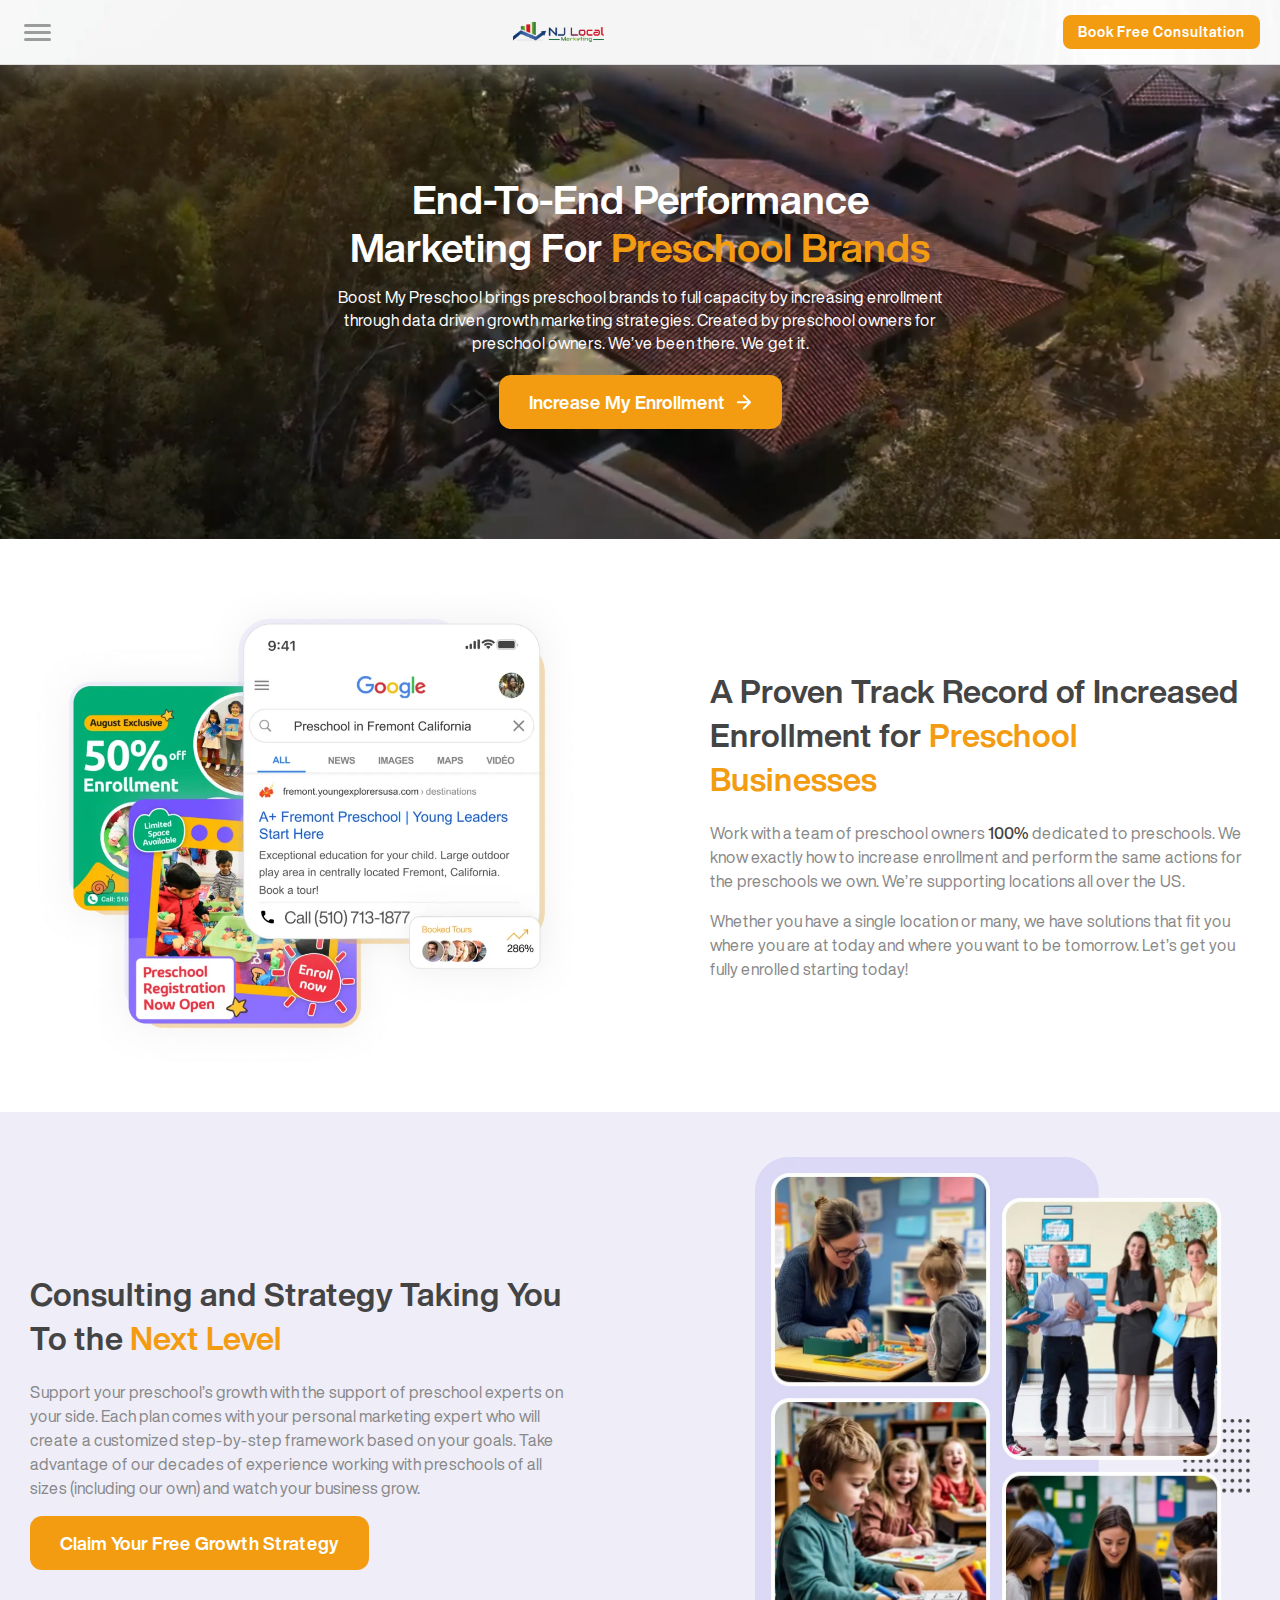
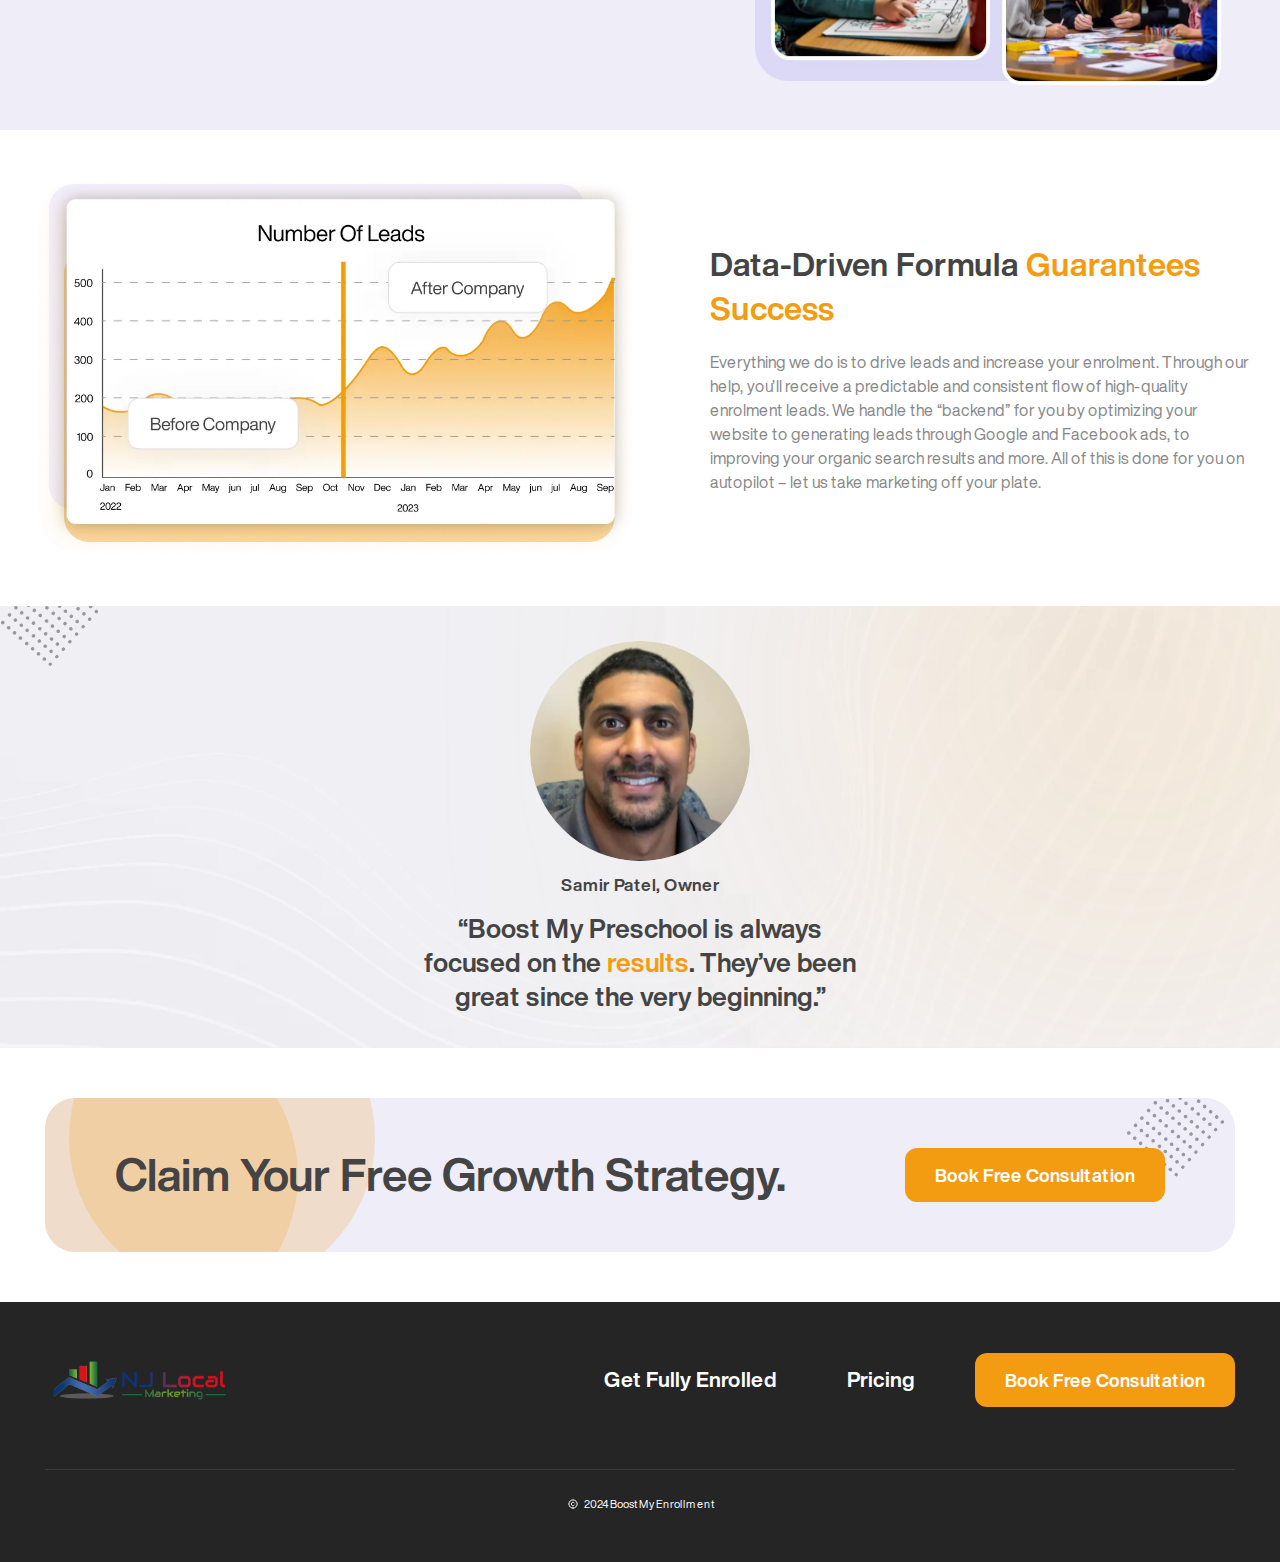
==== index.html @ 4969d0d5 "initial update" ====
<!DOCTYPE html>
<html lang="en">
<head>
	<meta charset="UTF-8">
	<meta name="viewport" content="width=device-width, initial-scale=1.0">
	<title>Document</title>
	<link rel="stylesheet" href="css/style.css">
</head>
<body>
	<header>
		<img src="img/ellipse.svg" alt="ell">
		<div class="container">
			<div class="outer__header">
				<div class="menu__btn">
					<a href="#">
						<span></span>
						<span></span>
						<span></span>
					</a>
				</div>
				<div class="logo"><a href="#"><img src="img/logo.png" alt="logo"></a></div>
				<div class="right__part">
					<div class="menu">
						<ul>
							<li><a href="index.html" class="current">Home</a></li>
							<li><a href="pricing.html">Pricing</a></li>
							<li><a href="enrolled.html">Get Fully Enrolled</a></li>
						</ul>
					</div>
					<div class="btn">
						<a href="#">Book Free Consultation</a>
					</div>
				</div>
			</div>
		</div>
	</header>
	<div class="hero__section">
		<div class="container">
			<div class="outer__hero">
				<h1>End-To-End Performance Marketing For <span>Preschool Brands</span></h1>
				<p>Boost My Preschool brings preschool brands to full capacity by increasing enrollment through data driven growth marketing strategies. Created by preschool owners for preschool owners. We’ve been there. We get it.</p>
				<div class="btn">
					<a href="#">Increase My Enrollment <span><img src="img/arrwhite.svg" alt="arrwhite"></span></a>
				</div>
			</div>
		</div>
	</div>
	<div class="article__wrapper">
		<div class="container">
			<div class="outer__article">
				<div class="media">
					<img src="img/media1.webp" alt="media" class="medium">
				</div>
				<div class="desc">
					<h6>A Proven Track Record of Increased Enrollment for <span>Preschool Businesses</span></h6>
					<p>Work with a team of preschool owners <span>100%</span> dedicated to preschools. We know exactly how to increase enrollment and perform the same actions for the preschools we own. We’re supporting locations all over the US.</p>
					<p>Whether you have a single location or many, we have solutions that fit you where you are at today and where you want to be tomorrow. Let’s get you fully enrolled starting today!</p>
				</div>
			</div>
		</div>
	</div>
	<div class="article__wrapper colored">
		<div class="container">
			<div class="outer__article">
				<div class="desc">
					<h6>Consulting and Strategy Taking You To the <span>Next Level</span></h6>
					<p>Support your preschool’s growth with the support of preschool experts on your side. Each plan comes with your personal marketing expert who will create a customized step-by-step framework based on your goals. Take advantage of our decades of experience working with preschools of all sizes (including our own) and watch your business grow.</p>
					<div class="btn">
						<a href="#">Claim Your Free Growth Strategy</a>
					</div>
				</div>
				<div class="media">
					<img src="img/media2.webp" alt="media" class="small">
				</div>
			</div>
		</div>
	</div>
	<div class="article__wrapper">
		<div class="container">
			<div class="outer__article">
				<div class="media">
					<img src="img/media3.webp" alt="media" class="big">
				</div>
				<div class="desc">
					<h6>Data-Driven Formula <span>Guarantees Success</span></h6>
					<p>Everything we do is to drive leads and increase your enrolment. Through our help, you’ll receive a predictable and consistent flow of high-quality enrolment leads. We handle the “backend” for you by optimizing your website to generating leads through Google and Facebook ads, to improving your organic search results and more. All of this is done for you on autopilot – let us take marketing off your plate.</p>
				</div>
			</div>
		</div>
	</div>
	<div class="feedback__wrapper">
		<img src="img/dotsleft.svg" alt="dots" class="top__left--dots">
		<img src="img/feedbackellipse.svg" alt="feedback" class="feedback__ellipse">
		<div class="container">
			<div class="outer__feedback">
				<div class="author">
					<div class="media">
						<div class="image">
							<img src="img/authorimage.webp" alt="auhtor">
						</div>

						<p>Samir Patel, Owner</p>
					</div>
				</div>
				<div class="desc">
					<p>“Boost My Preschool is always focused on the <span>results</span>. They’ve been great since the very beginning.”</p>
				</div>
			</div>
		</div>
	</div>
	<div class="cta__wrapper">
		<div class="container">
			<div class="outer__cta">
				<img src="img/floatdots.svg" alt="float" class="float__dots">
				<img src="img/doubleellipses.svg" alt="double" class="float__ellipses">
				<div class="desc">
					<h6>Claim Your Free Growth Strategy.</h6>
				</div>
				<div class="btn">
					<a href="#">Book Free Consultation</a>
				</div>
			</div>
		</div>
	</div>
	<footer>
		<div class="container">
			<div class="outer__footer">
				<div class="top__footer">
					<div class="logo">
						<a href="#">
							<img src="img/logo.png" alt="logo">
						</a>
					</div>
					<div class="menu">
						<ul>
							<li><a href="enrolled.html">Get Fully Enrolled</a></li>
							<li><a href="pricing.html">Pricing</a></li>
						</ul>
						<div class="btn">
							<a href="#">Book Free Consultation</a>
						</div>
					</div>
				</div>
				<div class="copyright">
					<p><span><img src="img/copyright.svg" alt="copyright"></span>2024 Boost My Enrollment</p>
				</div>
			</div>
		</div>
	</footer>
	<script
  src="https://code.jquery.com/jquery-3.7.1.js"
  integrity="sha256-eKhayi8LEQwp4NKxN+CfCh+3qOVUtJn3QNZ0TciWLP4="
  crossorigin="anonymous"></script>
	<script src="js/script.js"></script>
</body>
</html>
---- css/style.css ----
body,html{margin:0px;padding:0px}body *{-webkit-box-sizing:border-box;box-sizing:border-box;font-family:"Helvetica" ,sans-serif}@font-face{font-family:"Helvetica";src:url("../fonts/HelveticaNowDisplay-Bold.ttf") format("truetype");font-weight:700;font-style:normal}@font-face{font-family:"Helvetica";src:url("../fonts/HelveticaNowDisplay-Light.ttf") format("truetype");font-weight:300;font-style:normal}@font-face{font-family:"Helvetica";src:url("../fonts/HelveticaNowDisplay-Medium.ttf") format("truetype");font-weight:500;font-style:normal}@font-face{font-family:"Helvetica";src:url("../fonts/HelveticaNowDisplay-Regular.ttf") format("truetype");font-weight:400;font-style:normal}.container{max-width:1230px;margin-left:auto;margin-right:auto;width:100%;padding-left:20px;padding-right:20px}header{border-bottom:1px solid #DEDEDE;-webkit-box-shadow:0px 0px 40px 0px rgba(221,221,221,0.5);box-shadow:0px 0px 40px 0px rgba(221,221,221,0.5);position:relative;overflow:hidden;background:url("../img/headerback.webp");background-repeat:no-repeat;background-size:cover;background-position:center}header>img{position:absolute;left:0px;pointer-events:none}header .container{padding-left:100px;max-width:100%;padding-right:100px}header .outer__header{display:-webkit-box;display:-ms-flexbox;display:flex;position:relative;-webkit-box-pack:justify;-ms-flex-pack:justify;justify-content:space-between;-webkit-box-align:center;-ms-flex-align:center;align-items:center;padding:20px 0px}header .outer__header .btn>a{display:-webkit-inline-box;display:-ms-inline-flexbox;display:inline-flex;-webkit-box-align:center;-ms-flex-align:center;align-items:center;-webkit-box-pack:center;-ms-flex-pack:center;justify-content:center;text-decoration:none;min-height:54px;padding-left:30px;padding-right:30px;border-radius:12px;background-color:#F39C12;font-size:18px;line-height:24px;font-weight:bold;color:#FFFFFF;-webkit-transition:.3s ease all;transition:.3s ease all}header .outer__header .btn>a:hover{opacity:.7}header .outer__header .menu{position:absolute;left:50%;top:50%;-webkit-transform:translate(-50%, -50%);transform:translate(-50%, -50%)}header .outer__header .menu ul{padding:0px;list-style-type:none;margin:0px;display:-webkit-box;display:-ms-flexbox;display:flex;-webkit-box-align:center;-ms-flex-align:center;align-items:center;-webkit-box-pack:center;-ms-flex-pack:center;justify-content:center}header .outer__header .menu ul>li{margin-right:30px}header .outer__header .menu ul>li:last-child{margin-right:0px}header .outer__header .menu ul>li>a{text-decoration:none;font-size:18px;line-height:25px;color:#444444;-webkit-transition:.3s ease all;transition:.3s ease all}header .outer__header .menu ul>li>a.current{color:#F39C12;font-weight:bold}header .outer__header .menu ul>li>a:hover{color:#F39C12}header .outer__header>.logo{display:-webkit-inline-box;display:-ms-inline-flexbox;display:inline-flex}header .outer__header>.logo>a{display:-webkit-inline-box;display:-ms-inline-flexbox;display:inline-flex}header .outer__header>.logo>a img{min-width:190px;max-width:190px}.hero__section{padding:192px 0px;background:url("../img/heroback.webp");background-repeat:no-repeat;background-size:cover;background-position:center}.hero__section .outer__hero{max-width:840px;margin-left:auto;margin-right:auto;text-align:center}.hero__section .outer__hero .btn{display:-webkit-box;display:-ms-flexbox;display:flex;-webkit-box-pack:center;-ms-flex-pack:center;justify-content:center;-webkit-box-align:center;-ms-flex-align:center;align-items:center;margin-top:20px}.hero__section .outer__hero .btn>a{display:-webkit-inline-box;display:-ms-inline-flexbox;display:inline-flex;-webkit-box-align:center;-ms-flex-align:center;align-items:center;-webkit-box-pack:center;-ms-flex-pack:center;justify-content:center;text-decoration:none;min-height:54px;padding-left:30px;padding-right:30px;border-radius:12px;background-color:#F39C12;font-size:18px;line-height:24px;font-weight:bold;color:#FFFFFF;-webkit-transition:.3s ease all;transition:.3s ease all}.hero__section .outer__hero .btn>a:hover{opacity:.7}.hero__section .outer__hero .btn>a span{display:-webkit-inline-box;display:-ms-inline-flexbox;display:inline-flex;margin-left:10px}.hero__section .outer__hero>p{margin:0px;font-size:18px;line-height:25px;color:#FFFFFF;font-weight:400}.hero__section .outer__hero>h1{margin-top:0px;margin-bottom:20px;font-size:55px;line-height:60px;color:#FFFFFF;font-weight:bold}.hero__section .outer__hero>h1 span{color:#F39C12}footer{padding-top:48px;padding-bottom:48px;background-color:#252525}footer .outer__footer .top__footer{display:-webkit-box;display:-ms-flexbox;display:flex;-webkit-box-align:center;-ms-flex-align:center;align-items:center;-webkit-box-pack:justify;-ms-flex-pack:justify;justify-content:space-between}footer .outer__footer .top__footer>.menu{display:-webkit-box;display:-ms-flexbox;display:flex;-webkit-box-align:center;-ms-flex-align:center;align-items:center;-webkit-box-pack:end;-ms-flex-pack:end;justify-content:flex-end}footer .outer__footer .top__footer>.menu>ul{padding:0px;list-style-type:none;margin:0px;display:-webkit-box;display:-ms-flexbox;display:flex;-webkit-box-align:center;-ms-flex-align:center;align-items:center;-webkit-box-pack:start;-ms-flex-pack:start;justify-content:flex-start;margin-right:60px}footer .outer__footer .top__footer>.menu>ul>li{display:-webkit-inline-box;display:-ms-inline-flexbox;display:inline-flex;margin-right:70px}footer .outer__footer .top__footer>.menu>ul>li>a{text-decoration:none;font-size:21px;line-height:28px;color:#FFFFFF;font-weight:bold;-webkit-transition:.3s ease all;transition:.3s ease all}footer .outer__footer .top__footer>.menu>ul>li>a:hover{color:#F39C12}footer .outer__footer .top__footer>.menu>ul>li:last-child{margin-right:0px}footer .outer__footer .top__footer>.menu .btn{display:-webkit-inline-box;display:-ms-inline-flexbox;display:inline-flex}footer .outer__footer .top__footer>.menu .btn>a{display:-webkit-inline-box;display:-ms-inline-flexbox;display:inline-flex;-webkit-box-align:center;-ms-flex-align:center;align-items:center;-webkit-box-pack:center;-ms-flex-pack:center;justify-content:center;text-decoration:none;min-height:54px;padding-left:30px;padding-right:30px;border-radius:12px;background-color:#F39C12;font-size:18px;line-height:24px;font-weight:bold;color:#FFFFFF;-webkit-transition:.3s ease all;transition:.3s ease all}footer .outer__footer .top__footer>.menu .btn>a:hover{opacity:.7}footer .outer__footer .top__footer>.logo{display:-webkit-inline-box;display:-ms-inline-flexbox;display:inline-flex;-webkit-box-align:center;-ms-flex-align:center;align-items:center;-webkit-box-pack:center;-ms-flex-pack:center;justify-content:center}footer .outer__footer .top__footer>.logo>a{display:-webkit-inline-box;display:-ms-inline-flexbox;display:inline-flex}footer .outer__footer .top__footer>.logo>a img{min-width:190px;max-width:190px}footer .outer__footer .copyright{text-align:center;margin-top:58px;padding-top:25px;border-top:1px solid rgba(82,81,81,0.53)}footer .outer__footer .copyright>p{display:-webkit-inline-box;display:-ms-inline-flexbox;display:inline-flex;-webkit-box-align:center;-ms-flex-align:center;align-items:center;font-size:11px;line-height:14px;font-weight:400;color:#FFFFFF;-webkit-box-pack:center;-ms-flex-pack:center;justify-content:center;margin:0px}footer .outer__footer .copyright>p span{display:-webkit-inline-box;display:-ms-inline-flexbox;display:inline-flex;margin-right:5px}.cta__wrapper{padding-top:100px;padding-bottom:80px}.cta__wrapper .outer__cta{display:-webkit-box;display:-ms-flexbox;display:flex;-webkit-box-align:center;-ms-flex-align:center;align-items:center;-webkit-box-pack:justify;-ms-flex-pack:justify;justify-content:space-between;padding:80px 125px;background-color:#EEEDF8;border-radius:30px;position:relative;overflow:hidden}.cta__wrapper .outer__cta>.float__dots{position:absolute;right:10px;top:0px;pointer-events:none}.cta__wrapper .outer__cta>.float__ellipses{position:absolute;left:0px;top:0px;pointer-events:none}.cta__wrapper .outer__cta .btn{position:relative;z-index:2}.cta__wrapper .outer__cta .btn>a{display:-webkit-inline-box;display:-ms-inline-flexbox;display:inline-flex;-webkit-box-align:center;-ms-flex-align:center;align-items:center;-webkit-box-pack:center;-ms-flex-pack:center;justify-content:center;text-decoration:none;min-height:54px;padding-left:30px;white-space:nowrap;padding-right:30px;border-radius:12px;background-color:#F39C12;font-size:18px;line-height:24px;font-weight:bold;color:#FFFFFF;-webkit-transition:.3s ease all;transition:.3s ease all}.cta__wrapper .outer__cta .btn>a:hover{opacity:.7}.cta__wrapper .outer__cta .desc{position:relative;z-index:2;margin-right:15px}.cta__wrapper .outer__cta .desc>h6{margin:0px;font-size:55px;line-height:62px;font-weight:bold;color:#444444}.feedback__wrapper{padding:35px 0px;overflow:hidden;background-color:#EEEDF8;position:relative}.feedback__wrapper>.top__left--dots{position:absolute;left:0px;top:0px}.feedback__wrapper>.feedback__ellipse{position:absolute;right:0px;top:0px;max-height:100%}.feedback__wrapper .outer__feedback{position:relative;z-index:2;display:-webkit-box;display:-ms-flexbox;display:flex;-webkit-box-align:start;-ms-flex-align:start;align-items:flex-start;-webkit-box-pack:justify;-ms-flex-pack:justify;justify-content:space-between}.feedback__wrapper .outer__feedback .desc{max-width:640px;margin-top:64px}.feedback__wrapper .outer__feedback .desc>p{margin:0px;font-size:40px;line-height:50px;color:#444444;font-weight:600}.feedback__wrapper .outer__feedback .desc>p span{font-weight:600;color:#F39C12}.feedback__wrapper .outer__feedback .author .media{display:-webkit-box;display:-ms-flexbox;display:flex;-webkit-box-orient:vertical;-webkit-box-direction:normal;-ms-flex-direction:column;flex-direction:column;-webkit-box-align:center;-ms-flex-align:center;align-items:center;-webkit-box-pack:center;-ms-flex-pack:center;justify-content:center;min-width:310px;max-width:310px}.feedback__wrapper .outer__feedback .author .media>p{text-align:center;margin:0px;font-size:20px;line-height:26px;color:#444444;font-weight:bold}.feedback__wrapper .outer__feedback .author .media>p span{color:#F39C12}.feedback__wrapper .outer__feedback .author .media .image{display:-webkit-inline-box;display:-ms-inline-flexbox;display:inline-flex;-webkit-box-align:center;-ms-flex-align:center;align-items:center;margin-bottom:12px;-webkit-box-pack:center;-ms-flex-pack:center;justify-content:center}.feedback__wrapper .outer__feedback .author .media .image img{min-width:308px;max-width:308px;border-radius:250px}.feedback__wrapper:before{content:"";position:absolute;left:0px;top:0px;width:100%;height:100%;background:url("../img/musicwave.webp");background-repeat:no-repeat;background-size:cover;background-position:center}.article__wrapper{padding:80px 0px}.article__wrapper .container{max-width:1260px}.article__wrapper .outer__article{display:-webkit-box;display:-ms-flexbox;display:flex;-webkit-box-align:center;-ms-flex-align:center;align-items:center;-webkit-box-pack:justify;-ms-flex-pack:justify;justify-content:space-between}.article__wrapper .outer__article .desc{max-width:540px}.article__wrapper .outer__article .desc .btn{display:-webkit-inline-box;display:-ms-inline-flexbox;display:inline-flex}.article__wrapper .outer__article .desc .btn>a{display:-webkit-inline-box;display:-ms-inline-flexbox;display:inline-flex;-webkit-box-align:center;-ms-flex-align:center;align-items:center;-webkit-box-pack:center;-ms-flex-pack:center;justify-content:center;text-decoration:none;min-height:54px;padding-left:30px;padding-right:30px;border-radius:12px;background-color:#F39C12;font-size:18px;line-height:24px;font-weight:bold;color:#FFFFFF;-webkit-transition:.3s ease all;transition:.3s ease all}.article__wrapper .outer__article .desc .btn>a:hover{opacity:.7}.article__wrapper .outer__article .desc>p{margin-top:0px;font-size:18px;line-height:27px;color:#888888;font-weight:400}.article__wrapper .outer__article .desc>p span{font-weight:500;color:#444444}.article__wrapper .outer__article .desc>h6{margin-top:0px;margin-bottom:20px;font-size:40px;line-height:46px;color:#444444;font-weight:bold}.article__wrapper .outer__article .desc>h6 span{color:#F39C12}.article__wrapper .outer__article .desc:nth-child(1){margin-right:auto}.article__wrapper .outer__article .desc:nth-child(2){margin-left:auto}.article__wrapper .outer__article .media{display:-webkit-inline-box;display:-ms-inline-flexbox;display:inline-flex}.article__wrapper .outer__article .media img{width:100%}.article__wrapper .outer__article .media img.small{max-width:495px}.article__wrapper .outer__article .media img.big{max-width:632px}.article__wrapper .outer__article .media img.medium{max-width:550px}.article__wrapper.colored{background-color:#EEEDF8}.menu__btn{display:none}.article__wrapper .outer__article .desc:nth-child(1){margin-right:70px}.article__wrapper .outer__article .desc:nth-child(2){margin-left:70px}.article__wrapper .outer__article .desc>p:last-child{margin-bottom:0px}.questions{padding:80px 0px;padding-bottom:145px}.questions .outer__questions{max-width:990px;margin-left:auto;margin-right:auto;padding:65px 120px;border-radius:24px;border:1px solid #F39C12;-webkit-box-shadow:0px 4px 36px 0px rgba(0,0,0,0.25);box-shadow:0px 4px 36px 0px rgba(0,0,0,0.25)}.questions .outer__questions .btn{display:-webkit-inline-box;display:-ms-inline-flexbox;display:inline-flex;-webkit-box-align:center;-ms-flex-align:center;align-items:center;width:100%;-webkit-box-pack:center;-ms-flex-pack:center;justify-content:center}.questions .outer__questions .btn>a{display:-webkit-inline-box;display:-ms-inline-flexbox;display:inline-flex;-webkit-box-align:center;-ms-flex-align:center;align-items:center;-webkit-box-pack:center;-ms-flex-pack:center;justify-content:center;text-decoration:none;min-height:54px;padding-left:45px;padding-right:45px;border-radius:12px;background-color:#F39C12;font-size:18px;line-height:24px;font-weight:bold;color:#FFFFFF;-webkit-transition:.3s ease all;transition:.3s ease all}.questions .outer__questions .btn>a:hover{opacity:.7}.questions .outer__questions>h6{text-align:center;margin-top:0px;margin-bottom:35px;font-size:37px;line-height:48px;color:#414141;font-weight:bold}.faq__wrapper{padding-top:55px;padding-bottom:35px}.faq__wrapper .outer__faq .box{max-width:980px;margin-left:auto;margin-right:auto}.faq__wrapper .outer__faq .box .elem{cursor:pointer;border-bottom:1px solid #C2C8CC}.faq__wrapper .outer__faq .box .elem.opened .head>img{-webkit-transform:rotate(180deg);transform:rotate(180deg)}.faq__wrapper .outer__faq .box .elem .content{padding-top:5px;padding-bottom:17px;display:none}.faq__wrapper .outer__faq .box .elem .content>p{margin:0px;font-size:20px;line-height:26px;color:#888888;margin-bottom:15px;font-weight:400}.faq__wrapper .outer__faq .box .elem .content>p:last-child{margin-bottom:0px}.faq__wrapper .outer__faq .box .elem .head{display:-webkit-box;display:-ms-flexbox;display:flex;-webkit-box-align:center;-ms-flex-align:center;align-items:center;-webkit-box-pack:justify;-ms-flex-pack:justify;justify-content:space-between;cursor:pointer}.faq__wrapper .outer__faq .box .elem .head>p{margin:0px;font-size:22px;line-height:26px;color:#03363D;font-weight:500}.faq__wrapper .outer__faq .box .elem .head>img{min-width:54px;max-width:54px;-webkit-transition:.3s ease all;transition:.3s ease all;margin-left:10px}.faq__wrapper .outer__faq .box .elem:nth-child(1){border-top:1px solid #C2C8CC}.faq__wrapper .outer__faq>h2{margin-bottom:40px;margin-top:0px;text-align:center;font-size:32px;line-height:44px;font-weight:bold;color:#03363D}.faq__wrapper .outer__faq>h2 span{font-weight:bold;color:#F39C12}header.transparent{background:none}header.transparent>img{display:none}.pricing__wrapper .outer__pricing{padding-top:95px;padding-bottom:75px}.pricing__wrapper .outer__pricing .grid{max-width:950px;margin-left:auto;margin-right:auto;display:grid;grid-template-columns:repeat(2, 1fr);grid-column-gap:34px;position:relative;z-index:2}.pricing__wrapper .outer__pricing .grid>.elem{-webkit-box-shadow:0px 4px 4px 0px rgba(0,0,0,0.25),0px 4px 25px 0px rgba(0,0,0,0.06);box-shadow:0px 4px 4px 0px rgba(0,0,0,0.25),0px 4px 25px 0px rgba(0,0,0,0.06);border-radius:27px;border:1px solid #F39C12;background-color:#fff;padding-bottom:225px;position:relative}.pricing__wrapper .outer__pricing .grid>.elem .desc{padding-top:35px;padding-left:44px;padding-right:44px}.pricing__wrapper .outer__pricing .grid>.elem .desc>.el{margin-bottom:23px}.pricing__wrapper .outer__pricing .grid>.elem .desc>.el .colored{color:#17494D}.pricing__wrapper .outer__pricing .grid>.elem .desc>.el .dark{color:#07122B}.pricing__wrapper .outer__pricing .grid>.elem .desc>.el:last-child{margin-bottom:0px}.pricing__wrapper .outer__pricing .grid>.elem .desc>.el>h6{font-family:"Arial" ,sans-serif;margin-top:0px;margin-bottom:20px;font-size:23px;line-height:26px;color:#17494D;font-weight:900}.pricing__wrapper .outer__pricing .grid>.elem .desc>.el ul{padding:0px;list-style-type:none;margin:0px}.pricing__wrapper .outer__pricing .grid>.elem .desc>.el ul>li{margin-bottom:23px;display:-webkit-box;display:-ms-flexbox;display:flex;-webkit-box-align:start;-ms-flex-align:start;align-items:flex-start;-webkit-box-pack:start;-ms-flex-pack:start;justify-content:flex-start;font-size:14px;line-height:25px;font-weight:400;color:#07122B}.pricing__wrapper .outer__pricing .grid>.elem .desc>.el ul>li .info__icon{display:-webkit-inline-box;display:-ms-inline-flexbox;display:inline-flex;position:relative;top:7px;margin-left:3px}.pricing__wrapper .outer__pricing .grid>.elem .desc>.el ul>li .info__icon svg path{-webkit-transition:.3s ease all;transition:.3s ease all}.pricing__wrapper .outer__pricing .grid>.elem .desc>.el ul>li p{margin:0px;display:-webkit-inline-box;display:-ms-inline-flexbox;display:inline-flex;-webkit-box-align:center;-ms-flex-align:center;align-items:center;-webkit-box-pack:start;-ms-flex-pack:start;justify-content:flex-start}.pricing__wrapper .outer__pricing .grid>.elem .desc>.el ul>li p>span{display:-webkit-inline-box;display:-ms-inline-flexbox;display:inline-flex;margin-right:10px}.pricing__wrapper .outer__pricing .grid>.elem .desc>.el ul>li>span{display:-webkit-inline-box;display:-ms-inline-flexbox;display:inline-flex;margin-right:10px;position:relative;top:-2px}.pricing__wrapper .outer__pricing .grid>.elem .desc>.el ul>li:last-child{margin-bottom:0px}.pricing__wrapper .outer__pricing .grid>.elem .btn{position:absolute;left:0px;width:100%;display:-webkit-box;display:-ms-flexbox;display:flex;-webkit-box-pack:center;-ms-flex-pack:center;justify-content:center;-webkit-box-align:center;-ms-flex-align:center;align-items:center;bottom:105px;padding-left:15px;padding-right:15px}.pricing__wrapper .outer__pricing .grid>.elem .btn>a{width:100%;height:61px;background-color:#F39C12;border-radius:9px;display:-webkit-inline-box;display:-ms-inline-flexbox;display:inline-flex;-webkit-box-align:center;-ms-flex-align:center;align-items:center;-webkit-box-pack:center;-ms-flex-pack:center;justify-content:center;font-size:19px;line-height:33px;color:#fff;font-weight:900;text-decoration:none;text-transform:uppercase;-webkit-transition:.3s ease all;transition:.3s ease all;font-family:"Mulish" ,sans-serif}.pricing__wrapper .outer__pricing .grid>.elem .btn>a:hover{opacity:.7}.pricing__wrapper .outer__pricing .grid>.elem .top__part{padding-top:55px;padding-left:44px;padding-right:44px;padding-bottom:10px;border-bottom:2px solid #CCCCCC}.pricing__wrapper .outer__pricing .grid>.elem .top__part>span{display:block;font-size:28px;line-height:34px;color:#F39C12;font-weight:900;font-family:"Mulish" ,sans-serif}.pricing__wrapper .outer__pricing .grid>.elem .top__part>span span{font-family:"Mulish" ,sans-serif;font-size:23px;line-height:28px;font-weight:900;margin-right:-10px;display:-webkit-inline-box;display:-ms-inline-flexbox;display:inline-flex}.pricing__wrapper .outer__pricing .grid>.elem .top__part>h6{margin-top:0px;margin-bottom:15px;font-size:28px;line-height:34px;font-weight:900;color:#07122B;font-family:"Mulish" ,sans-serif}.pricing__wrapper .outer__pricing .grid>.elem .top__part>p{margin:0px;margin-bottom:15px;font-size:18px;line-height:24px;font-weight:400;color:#07122B}.pricing__wrapper .outer__pricing .top{text-align:center;margin-bottom:75px}.pricing__wrapper .outer__pricing .top>p{margin:0px;font-size:25px;line-height:34px;color:#888888}.pricing__wrapper .outer__pricing .top>h2{margin-top:0px;margin-bottom:15px;font-size:40px;line-height:46px;font-weight:bold;color:#F39C12}.float__popup{position:absolute;left:0px;top:0px;z-index:5;max-width:180px;min-width:180px;background-color:#F39C12;border-radius:9px;padding:7px 15px;display:none}.float__popup:before{content:"";position:absolute;left:47px;bottom:-11px;width:20px;height:13px;background:url("../img/arrowdrop.png");background-repeat:no-repeat;background-size:contain;background-position:center}.float__popup>p{margin:0px;font-size:12px;line-height:14px;color:#FFFFFF;font-weight:500}.pricing__wrapper .outer__pricing .grid>.elem .desc svg{margin-left:5px}.pricing__wrapper .outer__pricing .grid>.elem .desc svg path{-webkit-transition:.3s ease all;transition:.3s ease all}.info__popup:hover path{fill:#F39C12}header.transparent.show__next{background-color:transparent !important;background:none !important;margin-bottom:-102px;-webkit-box-shadow:none;box-shadow:none;border-bottom:1px solid #DEDEDE}.enrolled__section{padding-top:215px;background:url("../img/backenrolled.webp");background-repeat:no-repeat;background-size:cover;background-position:center;padding-bottom:128px}.enrolled__section .outer__enrolled .btn{display:-webkit-box;display:-ms-flexbox;display:flex;-webkit-box-pack:center;-ms-flex-pack:center;justify-content:center;-webkit-box-align:center;-ms-flex-align:center;align-items:center;margin-top:15px}.enrolled__section .outer__enrolled .btn>a{display:-webkit-inline-box;display:-ms-inline-flexbox;display:inline-flex;-webkit-box-align:center;-ms-flex-align:center;align-items:center;-webkit-box-pack:center;-ms-flex-pack:center;justify-content:center;text-decoration:none;min-height:54px;padding-left:30px;padding-right:30px;border-radius:12px;background-color:#F39C12;font-size:18px;line-height:24px;font-weight:bold;color:#FFFFFF;-webkit-transition:.3s ease all;transition:.3s ease all}.enrolled__section .outer__enrolled .btn>a:hover{opacity:.7}.enrolled__section .outer__enrolled .btn>a span{display:-webkit-inline-box;display:-ms-inline-flexbox;display:inline-flex;margin-left:10px}.enrolled__section .outer__enrolled>h6{margin:0px;font-size:35px;line-height:44px;color:#888888;font-weight:400;text-align:center}.enrolled__section .outer__enrolled>h2{text-align:center;margin-top:0px;margin-bottom:20px;font-size:55px;line-height:60px;font-weight:bold;color:#444444}.enrolled__section .outer__enrolled>h2 span{color:#F39C12}.meet__team{padding:65px 0px}.meet__team .outer__meet .grid{display:grid;grid-template-columns:repeat(3, 1fr);max-width:1240px;margin-left:auto;margin-right:auto;width:100%;grid-column-gap:20px;margin-top:50px}.meet__team .outer__meet .grid>.elem{border-radius:25px;padding:25px}.meet__team .outer__meet .grid>.elem .desc>p{margin:0px;font-size:15px;line-height:22px;font-weight:400;color:#888888}.meet__team .outer__meet .grid>.elem .desc>h6{margin:0px;margin-bottom:3px;font-size:25px;line-height:38px;color:#444444;font-weight:bold}.meet__team .outer__meet .grid>.elem>.media{display:-webkit-inline-box;display:-ms-inline-flexbox;display:inline-flex;-webkit-box-align:center;-ms-flex-align:center;align-items:center;-webkit-box-pack:start;-ms-flex-pack:start;justify-content:flex-start;margin-bottom:15px}.meet__team .outer__meet .grid>.elem>.media img{min-width:50px;max-width:50px}.meet__team .outer__meet .grid>.elem.regular{background-color:#EEEDF8}.meet__team .outer__meet .grid>.elem.featured{border:1px solid rgba(136,136,136,0.2);background-color:rgba(243,156,18,0.2)}.meet__team .outer__meet>.title{text-align:center;max-width:940px;margin-left:auto;margin-right:auto}.meet__team .outer__meet>.title>p{margin:0px;font-size:22px;line-height:30px;color:#888888;font-weight:400}.meet__team .outer__meet>.title>h6{margin-top:0px;margin-bottom:15px;font-size:40px;line-height:46px;color:#444444;font-weight:bold}.meet__team .outer__meet>.title>h6 span{color:#F39C12}.what__we--do{padding-top:120px;padding-bottom:60px}.what__we--do .outer__what .boxes{display:-webkit-box;display:-ms-flexbox;display:flex;-webkit-box-orient:vertical;-webkit-box-direction:normal;-ms-flex-direction:column;flex-direction:column;-webkit-box-pack:center;-ms-flex-pack:center;justify-content:center;-webkit-box-align:center;-ms-flex-align:center;align-items:center}.what__we--do .outer__what .boxes>.box{display:-webkit-box;display:-ms-flexbox;display:flex;-webkit-box-align:center;-ms-flex-align:center;align-items:center;-webkit-box-pack:center;-ms-flex-pack:center;justify-content:center;position:relative;margin-bottom:5px}.what__we--do .outer__what .boxes>.box .float__box{position:absolute;left:0px;width:100%;height:100%;top:0px;display:-webkit-box;display:-ms-flexbox;display:flex;-webkit-box-orient:vertical;-webkit-box-direction:normal;-ms-flex-direction:column;flex-direction:column;-webkit-box-pack:center;-ms-flex-pack:center;justify-content:center;-webkit-box-align:center;-ms-flex-align:center;align-items:center}.what__we--do .outer__what .boxes>.box .float__box ul{padding:0px;list-style-type:none;margin:0px;display:-webkit-box;display:-ms-flexbox;display:flex;-webkit-box-align:center;-ms-flex-align:center;align-items:center;-webkit-box-pack:center;-ms-flex-pack:center;justify-content:center;-ms-flex-wrap:wrap;flex-wrap:wrap;margin-top:-5px;margin-left:-5px}.what__we--do .outer__what .boxes>.box .float__box ul>li{display:-webkit-inline-box;display:-ms-inline-flexbox;display:inline-flex;-webkit-box-align:center;-ms-flex-align:center;align-items:center;-webkit-box-pack:start;-ms-flex-pack:start;justify-content:flex-start;font-size:16px;line-height:22px;color:#FFFFFF;font-weight:500;margin:5px}.what__we--do .outer__what .boxes>.box .float__box ul>li span{display:-webkit-inline-box;display:-ms-inline-flexbox;display:inline-flex;margin-right:5px}.what__we--do .outer__what .boxes>.box .float__box>.media{display:-webkit-box;display:-ms-flexbox;display:flex;-webkit-box-align:center;-ms-flex-align:center;align-items:center;margin-bottom:10px;-webkit-box-pack:center;-ms-flex-pack:center;justify-content:center}.what__we--do .outer__what .boxes>.box .float__box>.media>span{display:block;font-size:18px;line-height:28px;color:#FFFFFF;font-weight:500}.what__we--do .outer__what .boxes>.box .float__box>.media>img{margin-right:15px;min-width:70px;max-width:70px}.what__we--do .outer__what .boxes>.box>img{max-width:100%}.what__we--do .outer__what .boxes>.box:last-child{margin-bottom:0px}.what__we--do .outer__what>.title{text-align:center;margin-bottom:35px}.what__we--do .outer__what>.title>h2{margin:0px;font-size:40px;line-height:46px;color:#444444;font-weight:bold}.what__we--do .outer__what>.title>h2 span{color:#F39C12}.what__we--do .outer__what .boxes>.box{width:100%}.what__we--do .outer__what .boxes{max-width:930px;margin-left:auto;margin-right:auto;width:100%}.what__we--do .outer__what .boxes>.box>span{display:none}.how__to--do{padding:60px 0px}.how__to--do .outer__how .grid>.box{margin-bottom:100px;display:-webkit-box;display:-ms-flexbox;display:flex;-webkit-box-align:start;-ms-flex-align:start;align-items:flex-start;-webkit-box-pack:justify;-ms-flex-pack:justify;justify-content:space-between}.how__to--do .outer__how .grid>.box .right__side>.el{margin-bottom:10px;padding:15px 25px;border:1px solid rgba(136,136,136,0.2);border-radius:15px;background-color:rgba(243,156,18,0.2)}.how__to--do .outer__how .grid>.box .right__side>.el>p{margin-top:0px;margin-bottom:3px;font-size:16px;line-height:22px;color:#444444;font-weight:bold}.how__to--do .outer__how .grid>.box .right__side>.el .small__desc>p{margin:0px;font-size:14px;line-height:22px;color:#888888}.how__to--do .outer__how .grid>.box .right__side>.el>span{display:-webkit-inline-box;display:-ms-inline-flexbox;display:inline-flex;min-width:34px;max-width:34px;min-height:34px;max-height:34px;border-radius:11px;background-color:#F39C12;-webkit-box-align:center;-ms-flex-align:center;align-items:center;-webkit-box-pack:center;-ms-flex-pack:center;justify-content:center;font-size:13px;line-height:17px;margin-bottom:10px;color:#000000;font-weight:bold}.how__to--do .outer__how .grid>.box .right__side>.el:last-child{margin-bottom:0px}.how__to--do .outer__how .grid>.box>.left__side{max-width:600px;width:100%;margin-right:60px}.how__to--do .outer__how .grid>.box>.left__side>p{margin:0px;font-size:22px;line-height:36px;color:#888888;font-weight:400}.how__to--do .outer__how .grid>.box>.left__side>span{background-color:rgba(243,156,18,0.2);border-radius:15px;display:-webkit-inline-box;display:-ms-inline-flexbox;display:inline-flex;margin-bottom:30px;padding:11px 25px;-webkit-box-shadow:0px 5px 50px 0px rgba(136,136,136,0.1);box-shadow:0px 5px 50px 0px rgba(136,136,136,0.1);font-size:25px;line-height:32px;color:#444444;font-weight:bold;border:1px solid rgba(136,136,136,0.2)}.how__to--do .outer__how .grid>.box>.right__side{max-width:510px;width:100%}.how__to--do .outer__how .grid>.box:last-child{margin-bottom:0px}.how__to--do .outer__how>.top{text-align:center;max-width:800px;margin-left:auto;margin-right:auto;margin-bottom:90px}.how__to--do .outer__how>.top>h6{margin-top:0px;margin-bottom:20px;font-size:40px;line-height:46px;color:#444444;font-weight:bold}.how__to--do .outer__how>.top>h6 span{color:#F39C12}.how__to--do .outer__how>.top>p{margin:0px;font-size:22px;line-height:28px;color:#888888}.article__wrapper .title{margin-bottom:55px;text-align:center}.article__wrapper .title>h6{margin:0px;font-size:40px;line-height:48px;color:#444444;font-weight:bold}.article__wrapper .title>h6 span{display:inline;color:#F39C12;position:relative}.article__wrapper .title>h6 span>img{position:absolute;left:50%;-webkit-transform:translateX(-50%);transform:translateX(-50%);bottom:-18px;max-width:100%}.article__wrapper{position:relative;pointer-events:none}.article__wrapper.gradient{background:url("../img/bbback.webp");background-repeat:no-repeat;background-size:cover;background-position:center}.article__wrapper>.top__left{position:absolute;left:0px;top:0px;pointer-events:none}.article__wrapper.gradient__back{background-color:#EEEDF8}.article__wrapper .outer__article{position:relative;z-index:2}.article__wrapper>.top__right{position:absolute;right:0px;top:0px}.article__wrapper .square>img{max-width:460px}.article__wrapper .btn>a{display:-webkit-inline-box;display:-ms-inline-flexbox;display:inline-flex;-webkit-box-align:center;-ms-flex-align:center;align-items:center;-webkit-box-pack:center;-ms-flex-pack:center;justify-content:center;text-decoration:none;min-height:54px;padding-left:30px;padding-right:30px;border-radius:12px;background-color:#F39C12;font-size:18px;line-height:24px;font-weight:bold;color:#FFFFFF;-webkit-transition:.3s ease all;transition:.3s ease all}.article__wrapper .btn>a:hover{opacity:.7}.article__wrapper{pointer-events:initial}@media (max-width: 1280px){.article__wrapper .title>h6{font-size:32px;line-height:40px}.article__wrapper .title{margin-bottom:25px}.how__to--do .outer__how>.top>p{font-size:18px;line-height:27px}.meet__team .outer__meet>.title>h6{margin-bottom:10px}.how__to--do .outer__how>.top{margin-bottom:40px}.how__to--do .outer__how>.top>h6{font-size:32px;line-height:44px;margin-bottom:12px}.how__to--do .outer__how .grid>.box>.left__side>p{font-size:19px;line-height:30px}.how__to--do .outer__how .grid>.box>.left__side>span{font-size:21px;line-height:28px;margin-bottom:10px;padding:5px 12px;border-radius:6px}.meet__team .outer__meet>.title>h6{font-size:32px;line-height:44px}.meet__team .outer__meet>.title>p{font-size:18px;line-height:27px}.meet__team{padding:45px 0px}.what__we--do .outer__what .boxes>.box>img{display:grid}.what__we--do{padding-top:60px;padding-bottom:40px}.what__we--do .outer__what>.title>h2{font-size:32px;line-height:40px}.what__we--do .outer__what>.title{margin-bottom:25px}.enrolled__section .outer__enrolled>h2{font-size:45px;line-height:54px}.enrolled__section .outer__enrolled>h6{font-size:27px;line-height:34px}.pricing__wrapper .outer__pricing{padding-top:40px;padding-bottom:25px}.pricing__wrapper .outer__pricing .grid>.elem .top__part>h6{font-size:24px;line-height:29px}.pricing__wrapper .outer__pricing .grid>.elem .top__part>p{font-size:16px;line-height:22px}.pricing__wrapper .outer__pricing .top>h2{font-size:32px;line-height:40px}.pricing__wrapper .outer__pricing .top>p{font-size:20px;line-height:28px}.pricing__wrapper .outer__pricing .top{margin-bottom:35px}.faq__wrapper .outer__faq .box .elem .head>p{font-size:18px;line-height:22px}.faq__wrapper .outer__faq .box .elem .head>img{min-width:44px;max-width:44px}.faq__wrapper .outer__faq .box .elem .content>p{font-size:16px;line-height:24px}.faq__wrapper .outer__faq>h2{font-size:26px;line-height:34px;margin-bottom:25px}.questions{padding-top:50px;padding-bottom:90px}.questions .outer__questions>h6{font-size:30px;line-height:38px;margin-bottom:25px}.questions .outer__questions{padding:40px 80px}.cta__wrapper{padding:50px 0px}.cta__wrapper .outer__cta{padding:50px 70px}.cta__wrapper .outer__cta .desc>h6{font-size:45px;line-height:52px}.feedback__wrapper .outer__feedback .author .media>p{font-size:17px;line-height:23px}.feedback__wrapper .outer__feedback{-webkit-box-orient:vertical;-webkit-box-direction:normal;-ms-flex-direction:column;flex-direction:column;-webkit-box-pack:center;-ms-flex-pack:center;justify-content:center;-webkit-box-align:center;-ms-flex-align:center;align-items:center}.feedback__wrapper .outer__feedback .author .media .image img{min-width:220px;max-width:220px}.feedback__wrapper .outer__feedback .desc>p{font-size:26px;line-height:34px}.feedback__wrapper .outer__feedback .desc{margin-top:15px;text-align:center;max-width:440px;margin-left:auto;margin-right:auto}.article__wrapper .outer__article .desc>h6{font-size:32px;line-height:44px}.article__wrapper .outer__article .desc>p{font-size:16px;line-height:24px}.article__wrapper .outer__article .desc{min-width:540px}.hero__section .outer__hero>h1{font-size:40px;line-height:48px;margin-bottom:15px}.hero__section .outer__hero>p{font-size:16px;line-height:23px}.hero__section{padding:110px 0px}.hero__section .outer__hero{max-width:640px}.menu__btn{display:-webkit-inline-box;display:-ms-inline-flexbox;display:inline-flex}.menu__btn>a{display:-webkit-inline-box;display:-ms-inline-flexbox;display:inline-flex;-webkit-box-align:center;-ms-flex-align:center;align-items:center;-webkit-box-pack:center;-ms-flex-pack:center;justify-content:center;-webkit-box-orient:vertical;-webkit-box-direction:normal;-ms-flex-direction:column;flex-direction:column;min-width:34px;max-width:34px;min-height:34px;max-height:34px}.menu__btn>a.opened>span:nth-child(1){-webkit-transform:rotate(45deg);transform:rotate(45deg);top:6px}.menu__btn>a.opened>span:nth-child(3){bottom:7.5px;-webkit-transform:rotate(-45deg);transform:rotate(-45deg)}.menu__btn>a.opened>span:nth-child(2){opacity:0}.menu__btn>a span{min-width:27px;min-height:3px;background-color:#9C9C9C;border-radius:4px;margin-bottom:4px;position:relative;-webkit-transition:.3s ease all;transition:.3s ease all;position:relative;top:0px;bottom:auto}.menu__btn>a span:last-child{top:auto;bottom:0px;margin-bottom:0px}header>img{display:none;overflow:visible}header .outer__header>.logo{margin-left:auto;margin-right:auto}header .outer__header{padding:15px 0px}header .outer__header .btn>a{min-height:34px;padding-left:15px;padding-right:15px;font-size:14px;border-radius:8px}header .outer__header>.logo>a img{min-width:101px;max-width:101px}header .container{padding-left:20px;padding-right:20px}header .right__part .menu{display:none}.article__wrapper{padding:45px 0px}header .outer__header .menu{display:block;position:fixed;top:0px;left:0px;width:100%;height:100%;z-index:4;background-color:#fff;-webkit-transform:none;transform:none;top:-100%;-webkit-transition:.5s ease all;transition:.5s ease all}header .outer__header .menu ul{height:100%;display:-webkit-box;display:-ms-flexbox;display:flex;-webkit-box-orient:vertical;-webkit-box-direction:normal;-ms-flex-direction:column;flex-direction:column;-webkit-box-pack:center;-ms-flex-pack:center;justify-content:center;-webkit-box-align:center;-ms-flex-align:center;align-items:center}header .outer__header .menu ul>li{margin-right:0px;margin-bottom:15px}header .outer__header .menu ul>li:last-child{margin-bottom:0px}}@media (max-width: 1140px){.article__wrapper .outer__article .desc{min-width:480px;max-width:480px}}.faq__wrapper .outer__faq .box .elem .content>p{font-weight:300}.sm__top{display:none}.top__small{display:none}.menu__btn{position:relative;z-index:5}@media (max-width: 991px){.article__wrapper>.top__left{display:none}.top__small{display:-webkit-inline-box;display:-ms-inline-flexbox;display:inline-flex;position:absolute;left:0px;top:0px}.article__wrapper>.top__right{display:none}.sm__top{display:-webkit-inline-box;display:-ms-inline-flexbox;display:inline-flex;position:absolute;right:0px;top:0px}.article__wrapper .title>h6{font-size:27px;line-height:34px;max-width:290px;margin-left:auto;margin-right:auto}.article__wrapper .title>h6 span>img{bottom:-12px}.how__to--do .outer__how>.top>p{font-size:16px;line-height:24px}.how__to--do .outer__how .grid>.box>.left__side{max-width:100%;margin-right:0px;margin-bottom:16px}.how__to--do .outer__how .grid>.box>.left__side>p{font-size:16px;line-height:24px}.how__to--do .outer__how .grid>.box>.left__side>span{font-size:18px;line-height:22px}.how__to--do .outer__how .grid>.box>.right__side{max-width:100%}.how__to--do .outer__how .grid>.box .right__side>.el{padding:8px;border-radius:8px}.how__to--do .outer__how .grid>.box .right__side>.el>span{min-width:27px;max-width:27px;min-height:27px;max-height:27px;border-radius:4px;margin-bottom:5px}.how__to--do .outer__how .grid>.box{margin-bottom:30px;-webkit-box-orient:vertical;-webkit-box-direction:normal;-ms-flex-direction:column;flex-direction:column}.how__to--do .outer__how .grid>.box:last-child{margin-bottom:0px}.how__to--do{padding:35px 0px}.meet__team{padding:25px 0px}.meet__team .outer__meet .grid{grid-template-columns:1fr;grid-row-gap:20px}.meet__team .outer__meet .grid>.elem .desc>h6{font-size:20px;line-height:33px}.meet__team .outer__meet .grid>.elem{border-radius:15px;padding:15px}.meet__team .outer__meet .grid{margin-top:20px}.meet__team .outer__meet>.title>h6{font-size:27px;line-height:34px}.how__to--do .outer__how>.top{max-width:540px}.how__to--do .outer__how>.top>h6{font-size:27px;line-height:34px}.meet__team .outer__meet>.title>p{font-size:16px;line-height:24px}.meet__team .outer__meet>.title>h6{margin-bottom:10px}.what__we--do{padding:35px 0px}.what__we--do .outer__what .boxes>.box:nth-child(2){width:100%;max-width:calc(100% - 21.5%)}.what__we--do .outer__what .boxes>.box:nth-child(3) ul{-webkit-box-orient:vertical;-webkit-box-direction:normal;-ms-flex-direction:column;flex-direction:column}.what__we--do .outer__what>.title{margin-bottom:15px}.what__we--do .outer__what>.title>h2{font-size:27px;line-height:34px}.what__we--do .outer__what .boxes>.box ul{margin-top:-2px;margin-left:-2px}.what__we--do .outer__what .boxes>.box ul li{margin:2px !important}.what__we--do .outer__what .boxes>.box:nth-child(3){width:100%;max-width:calc(100% - 42%)}.what__we--do .outer__what .boxes>.box .float__box>.media>span{font-size:14px;line-height:19px}.what__we--do .outer__what .boxes>.box .float__box ul>li span img{min-width:16px;max-width:16px}.what__we--do .outer__what .boxes>.box .float__box ul{max-width:340px}.what__we--do .outer__what .boxes>.box .float__box>.media>img{min-width:40px;max-width:40px;margin-right:10px}.what__we--do .outer__what .boxes>.box .float__box ul>li{font-size:14px;line-height:18px}.what__we--do .outer__what .boxes{max-width:640px;margin-left:auto;margin-right:auto}.what__we--do .outer__what .boxes>.box>span{display:block;width:100%;text-align:center}.what__we--do .outer__what .boxes>.box>span img{width:100%}.what__we--do .outer__what .boxes>.box>img{display:none}.enrolled__section .outer__enrolled .btn>a{font-size:16px;line-height:22px;min-height:45px;padding-left:15px;padding-right:15px}.enrolled__section{padding-top:160px;padding-bottom:70px}.enrolled__section .outer__enrolled>h2{font-size:36px;line-height:44px;margin-bottom:12px}.enrolled__section .outer__enrolled>h6{font-size:22px;line-height:28px}.pricing__wrapper .outer__pricing .top>h2{font-size:27px;line-height:34px;margin-bottom:10px}.pricing__wrapper .outer__pricing .top>p{font-size:17px;line-height:24px}.pricing__wrapper .outer__pricing .top{margin-bottom:25px}.pricing__wrapper .outer__pricing{padding-top:25px}.pricing__wrapper .outer__pricing .grid>.elem .top__part{padding-top:25px;padding-left:20px;padding-right:20px}.pricing__wrapper .outer__pricing .grid>.elem .top__part>h6{font-size:20px;line-height:25px;margin-bottom:10px}.pricing__wrapper .outer__pricing .grid>.elem .desc{padding-top:25px;padding-left:20px;padding-right:20px}.pricing__wrapper .outer__pricing .grid>.elem .desc>.el>h6{font-size:19px;line-height:23px;margin-bottom:20px}.pricing__wrapper .outer__pricing .grid>.elem .top__part>span{font-size:22px;line-height:28px}.pricing__wrapper .outer__pricing .grid>.elem .top__part>span span{font-size:17px;line-height:24px}.pricing__wrapper .outer__pricing .grid{grid-template-columns:1fr;grid-row-gap:64px;max-width:440px;margin-left:auto;margin-right:auto}.pricing__wrapper .outer__pricing .grid>.elem{padding-bottom:160px}.pricing__wrapper .outer__pricing .grid>.elem .btn{bottom:60px}.faq__wrapper{padding-top:35px;padding-bottom:25px}.faq__wrapper .outer__faq>h2{margin-bottom:15px}.faq__wrapper .outer__faq .box .elem .content>p{font-size:14px;line-height:20px}.faq__wrapper .outer__faq .box .elem .head>p{font-size:16px;line-height:20px}.questions .outer__questions{padding:30px 20px}.questions{padding-top:35px;padding-bottom:50px}.questions .outer__questions .btn>a{width:100%;max-width:240px;min-height:40px}.questions .outer__questions>h6{font-size:24px;line-height:30px}footer .outer__footer .top__footer>.menu>ul{margin-right:0px;margin-bottom:20px;-webkit-box-orient:vertical;-webkit-box-direction:normal;-ms-flex-direction:column;flex-direction:column;-webkit-box-align:center;-ms-flex-align:center;align-items:center;-webkit-box-pack:center;-ms-flex-pack:center;justify-content:center}footer .outer__footer .top__footer>.menu>ul>li{margin-right:0px;margin-bottom:15px}footer .outer__footer .top__footer>.menu>ul>li:last-child{margin-bottom:0px}footer .outer__footer .top__footer>.menu>ul>li>a{font-size:17px;line-height:24px}footer{padding:35px 0px}footer .outer__footer .top__footer>.menu .btn>a{width:100%}footer .outer__footer .top__footer>.menu{width:100%}footer .outer__footer .top__footer>.menu .btn{width:100%;max-width:310px;margin-left:auto;margin-right:auto}footer .outer__footer .top__footer>.menu .btn img{font-size:18px !important;min-height:40px}footer .outer__footer .copyright{padding-top:15px;margin-top:20px;width:calc(100% + 30px);margin-left:-15px}footer .outer__footer .top__footer{-webkit-box-orient:vertical;-webkit-box-direction:normal;-ms-flex-direction:column;flex-direction:column;-webkit-box-align:center;-ms-flex-align:center;align-items:center;-webkit-box-pack:center;-ms-flex-pack:center;justify-content:center}footer .outer__footer .top__footer>.menu{-webkit-box-orient:vertical;-webkit-box-direction:normal;-ms-flex-direction:column;flex-direction:column;-webkit-box-align:center;-ms-flex-align:center;align-items:center}footer .outer__footer .top__footer>.logo{margin-bottom:12px}.cta__wrapper .outer__cta{padding:25px 20px}.cta__wrapper .outer__cta .desc>h6{font-size:35px;line-height:44px}.cta__wrapper .outer__cta .desc{max-width:290px}.container{padding-left:15px;padding-right:15px}.article__wrapper .outer__article .desc{min-width:0px;width:100%;margin-left:auto !important;margin-right:auto !important}.article__wrapper{padding:35px 0px}.article__wrapper .outer__article{-webkit-box-orient:vertical;-webkit-box-direction:normal;-ms-flex-direction:column;flex-direction:column}.article__wrapper .outer__article>.media{-webkit-box-ordinal-group:3;-ms-flex-order:2;order:2}.article__wrapper .outer__article>.desc{text-align:center;-webkit-box-ordinal-group:2;-ms-flex-order:1;order:1}.article__wrapper .outer__article .desc:nth-child(2){margin-left:auto;margin-right:auto;width:100%;max-width:540px}.article__wrapper .outer__article .desc>h6{font-size:27px;line-height:34px}.article__wrapper .outer__article>.media{margin-top:25px}.hero__section{padding:50px 0px;position:relative}.hero__section .outer__hero{position:relative;z-index:3}.hero__section:before{content:"";position:absolute;left:0px;top:0px;width:100%;height:100%;background-color:rgba(0,0,0,0.4)}.hero__section .outer__hero .btn>a,.article__wrapper .outer__article .desc .btn>a,.cta__wrapper .outer__cta .btn>a,footer .outer__footer .top__footer>.menu .btn>a,.article__wrapper .btn>a{font-size:16px;line-height:22px;min-height:45px;padding-left:15px;padding-right:15px}.hero__section .outer__hero .btn>a span img,.article__wrapper .outer__article .desc .btn>a span img,.cta__wrapper .outer__cta .btn>a span img,footer .outer__footer .top__footer>.menu .btn>a span img,.article__wrapper .btn>a span img{max-width:12px;min-width:12px}.hero__section .outer__hero>h1{font-size:32px;line-height:40px}.hero__section .outer__hero{max-width:560px}header .container{padding-left:15px;padding-right:15px}.pricing__wrapper .outer__pricing .grid>.elem .desc>.el>h6{margin-bottom:12px}.pricing__wrapper .outer__pricing .grid>.elem .desc>.el ul>li{margin-bottom:12px}.pricing__wrapper .outer__pricing .grid>.elem .desc>.el{margin-bottom:15px}.pricing__wrapper .outer__pricing .grid>.elem .btn>a{height:52px;font-size:17px;line-height:27px}.pricing__wrapper .outer__pricing .grid>.elem{padding-bottom:120px}.pricing__wrapper .outer__pricing .grid>.elem .btn{bottom:30px}}@media (max-width: 640px){.faq__wrapper .outer__faq>h2{font-size:22px;line-height:26px}.questions{padding-top:20px;padding-bottom:25px}.questions .outer__questions{padding:30px 20px}.questions .outer__questions>h6{font-size:18px;line-height:26px;margin-bottom:20px}.questions .outer__questions>h6 br{display:none}.cta__wrapper .outer__cta>.desc{margin-right:0px}.cta__wrapper .outer__cta>.float__dots{max-width:60px}.cta__wrapper .outer__cta>.float__ellipses{max-width:220px}.cta__wrapper{padding:35px 0px}.cta__wrapper .outer__cta .desc>h6{font-size:27px;line-height:34px}.cta__wrapper .outer__cta{-webkit-box-orient:vertical;-webkit-box-direction:normal;-ms-flex-direction:column;flex-direction:column;-webkit-box-align:center;-ms-flex-align:center;align-items:center;-webkit-box-pack:center;-ms-flex-pack:center;justify-content:center}.cta__wrapper .outer__cta>.desc{text-align:center;margin-bottom:15px}}@media (max-width: 540px){.what__we--do .outer__what .boxes>.box .float__box ul{max-width:240px}.what__we--do .outer__what .boxes>.box .float__box ul>li{font-size:12px;line-height:14px}.what__we--do .outer__what .boxes>.box .float__box>.media{margin-bottom:5px}.what__we--do .outer__what .boxes>.box .float__box>.media>img{min-width:30px;max-width:30px}.what__we--do .outer__what .boxes>.box .float__box>.media>span{font-size:12px;line-height:14px}.enrolled__section{padding-top:130px;padding-bottom:40px}.enrolled__section .outer__enrolled>h2{font-size:32px;line-height:38px}.enrolled__section .outer__enrolled>h6{font-size:19px;line-height:24px}.enrolled__section .outer__enrolled>h6 br{display:none}.feedback__wrapper .outer__feedback .author .media .image img{min-width:180px;max-width:180px}.feedback__wrapper .outer__feedback .author .media>p{font-size:15px;line-height:21px}.feedback__wrapper .outer__feedback .desc>p{font-size:22px;line-height:28px}.float__popup{margin-left:-80px}.float__popup:before{left:126px}.float__popup{min-width:160px;max-width:160px}}@media (max-width: 400px){.article__wrapper .title>h6{font-size:26px;line-height:32px}.how__to--do .outer__how>.top>h6,.meet__team .outer__meet>.title>h6{font-size:26px;line-height:32px}.what__we--do .outer__what .boxes>.box{width:calc(100% + 50px)}.what__we--do{overflow:hidden}.what__we--do .outer__what .boxes>.box:nth-child(2){max-width:calc(100% - 7.5%)}.what__we--do .outer__what .boxes>.box:nth-child(3){max-width:calc(100% - 33%)}.what__we--do .outer__what .boxes>.box .float__box ul>li{font-size:10px;line-height:13px}.what__we--do .outer__what>.title>h2{font-size:26px;line-height:32px}.enrolled__section .outer__enrolled>h2{font-size:28px;line-height:34px}.article__wrapper .outer__article .desc>h6{font-size:26px;line-height:32px}.hero__section .outer__hero>h1{font-size:26px;line-height:32px;margin-bottom:10px}.hero__section{padding:35px 0px}header .outer__header .btn>a{font-size:12px;min-height:30px;padding-left:10px;padding-right:10px}header .outer__header>.logo>a img{min-width:80px;max-width:80px}}
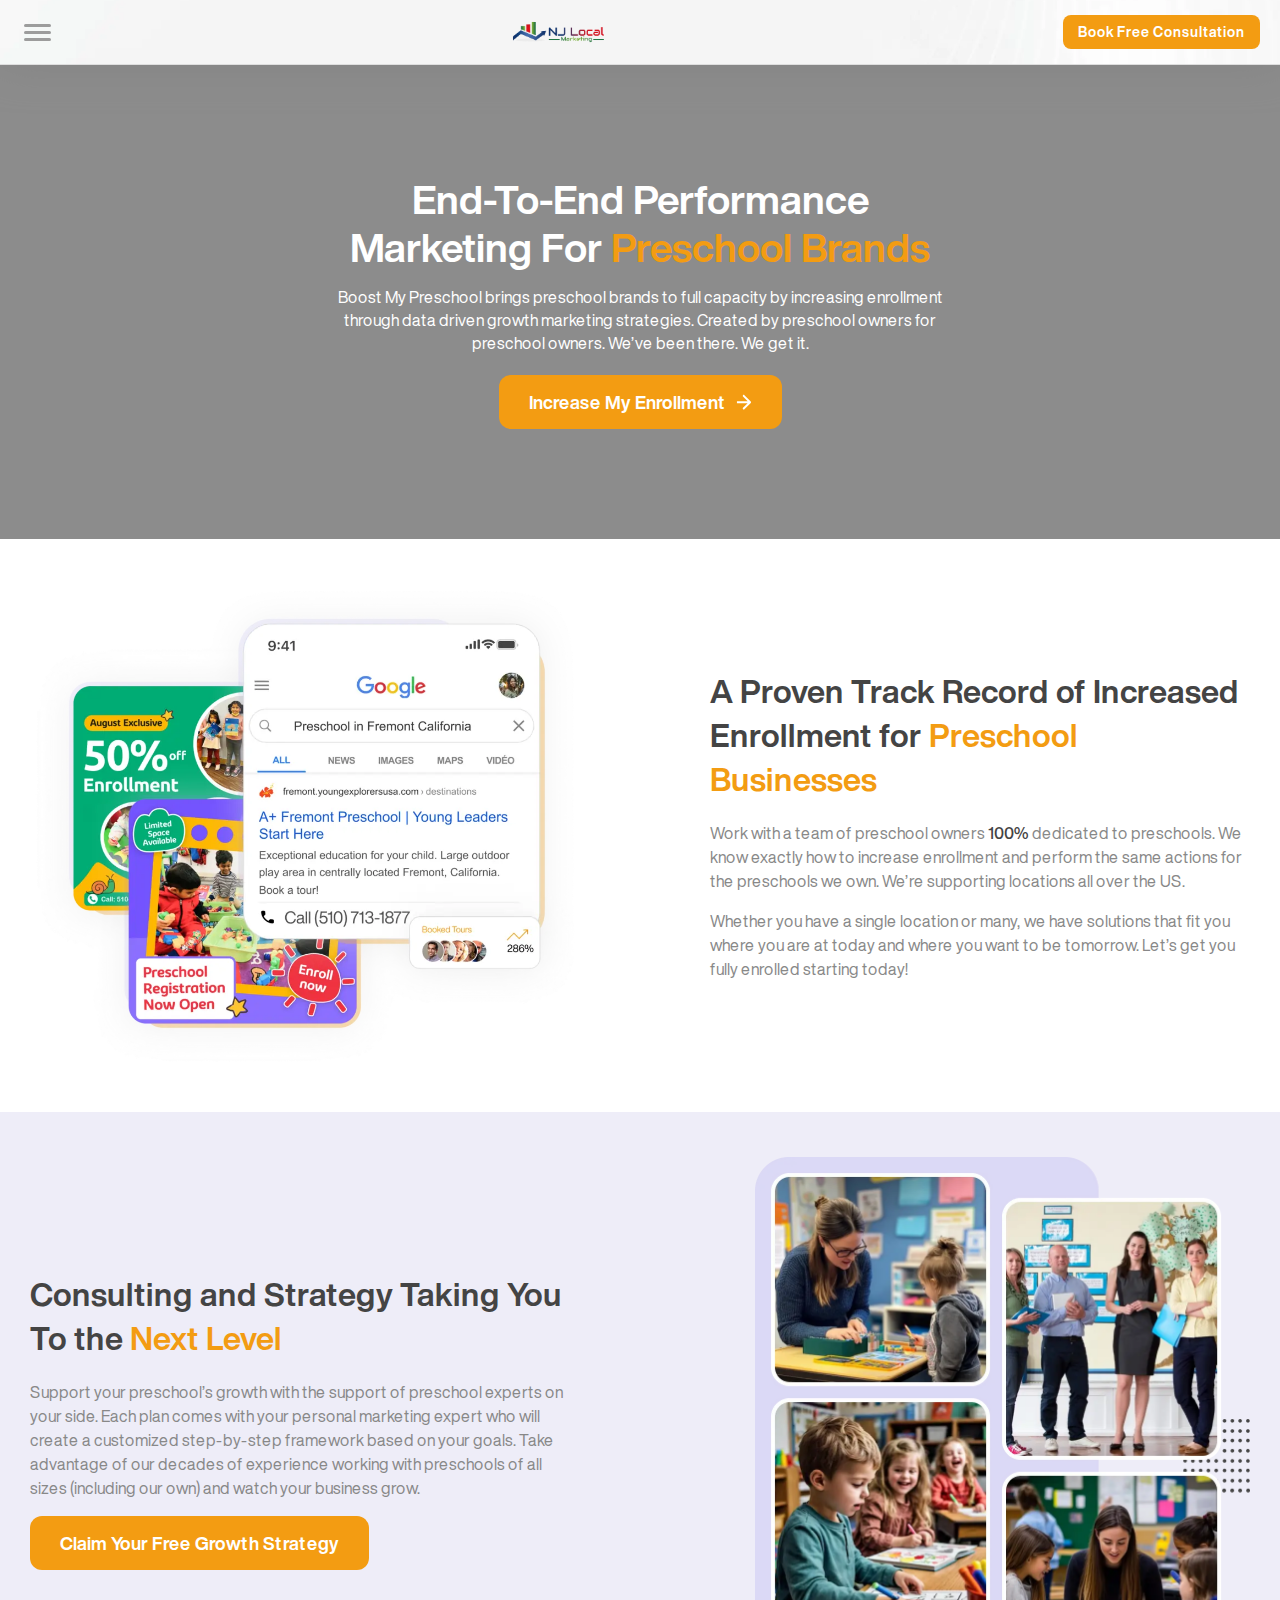
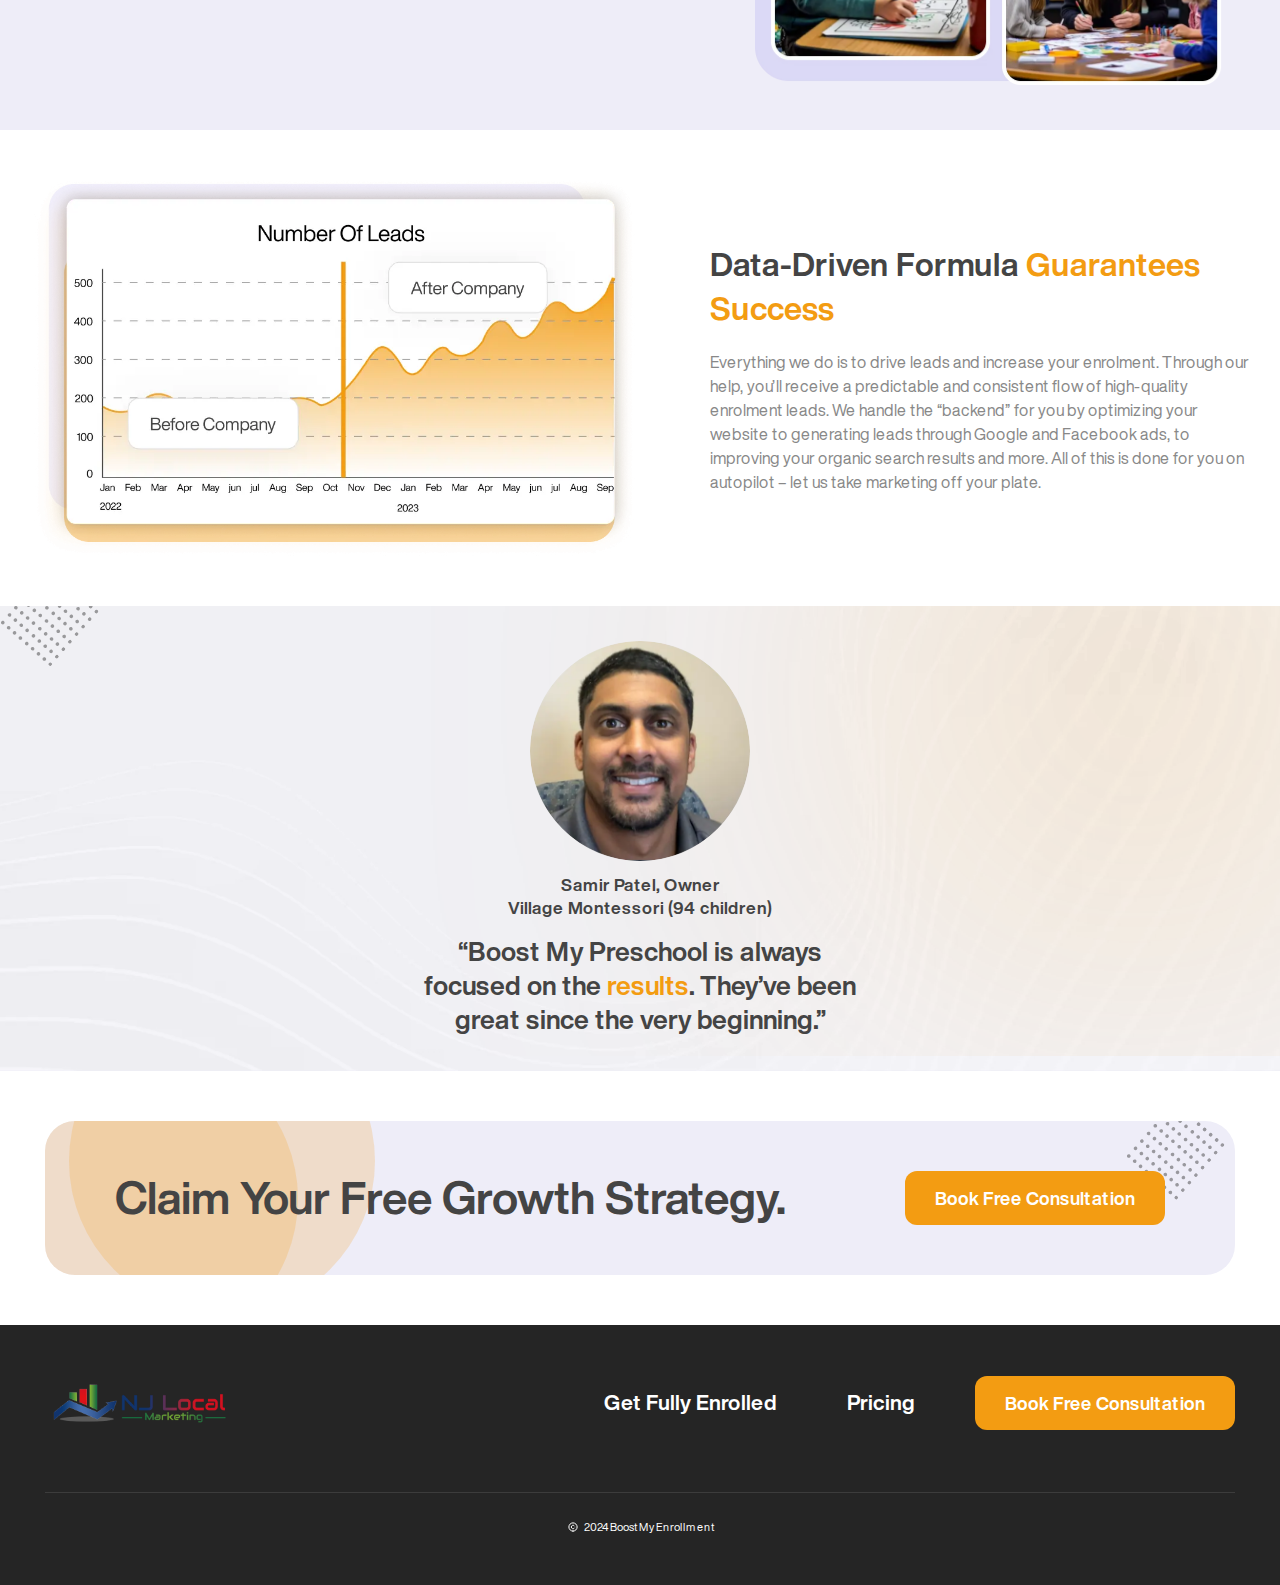
==== commit 5d4b0242: "new update" ====
--- a/index.html
+++ b/index.html
@@ -35,12 +35,13 @@
 		</div>
 	</header>
 	<div class="hero__section">
+		<video src="video/video.mp4" playsinline loop muted autoplay></video>
 		<div class="container">
 			<div class="outer__hero">
 				<h1>End-To-End Performance Marketing For <span>Preschool Brands</span></h1>
 				<p>Boost My Preschool brings preschool brands to full capacity by increasing enrollment through data driven growth marketing strategies. Created by preschool owners for preschool owners. We’ve been there. We get it.</p>
 				<div class="btn">
-					<a href="#">Increase My Enrollment <span><img src="img/arrwhite.svg" alt="arrwhite"></span></a>
+					<a href="enrolled.html">Increase My Enrollment <span><img src="img/arrwhite.svg" alt="arrwhite"></span></a>
 				</div>
 			</div>
 		</div>
@@ -99,7 +100,7 @@
 							<img src="img/authorimage.webp" alt="auhtor">
 						</div>
 
-						<p>Samir Patel, Owner</p>
+						<p>Samir Patel, Owner <br> Village Montessori (94 children)</p>
 					</div>
 				</div>
 				<div class="desc">
--- a/css/style.css
+++ b/css/style.css
@@ -1 +1 @@
-body,html{margin:0px;padding:0px}body *{-webkit-box-sizing:border-box;box-sizing:border-box;font-family:"Helvetica" ,sans-serif}@font-face{font-family:"Helvetica";src:url("../fonts/HelveticaNowDisplay-Bold.ttf") format("truetype");font-weight:700;font-style:normal}@font-face{font-family:"Helvetica";src:url("../fonts/HelveticaNowDisplay-Light.ttf") format("truetype");font-weight:300;font-style:normal}@font-face{font-family:"Helvetica";src:url("../fonts/HelveticaNowDisplay-Medium.ttf") format("truetype");font-weight:500;font-style:normal}@font-face{font-family:"Helvetica";src:url("../fonts/HelveticaNowDisplay-Regular.ttf") format("truetype");font-weight:400;font-style:normal}.container{max-width:1230px;margin-left:auto;margin-right:auto;width:100%;padding-left:20px;padding-right:20px}header{border-bottom:1px solid #DEDEDE;-webkit-box-shadow:0px 0px 40px 0px rgba(221,221,221,0.5);box-shadow:0px 0px 40px 0px rgba(221,221,221,0.5);position:relative;overflow:hidden;background:url("../img/headerback.webp");background-repeat:no-repeat;background-size:cover;background-position:center}header>img{position:absolute;left:0px;pointer-events:none}header .container{padding-left:100px;max-width:100%;padding-right:100px}header .outer__header{display:-webkit-box;display:-ms-flexbox;display:flex;position:relative;-webkit-box-pack:justify;-ms-flex-pack:justify;justify-content:space-between;-webkit-box-align:center;-ms-flex-align:center;align-items:center;padding:20px 0px}header .outer__header .btn>a{display:-webkit-inline-box;display:-ms-inline-flexbox;display:inline-flex;-webkit-box-align:center;-ms-flex-align:center;align-items:center;-webkit-box-pack:center;-ms-flex-pack:center;justify-content:center;text-decoration:none;min-height:54px;padding-left:30px;padding-right:30px;border-radius:12px;background-color:#F39C12;font-size:18px;line-height:24px;font-weight:bold;color:#FFFFFF;-webkit-transition:.3s ease all;transition:.3s ease all}header .outer__header .btn>a:hover{opacity:.7}header .outer__header .menu{position:absolute;left:50%;top:50%;-webkit-transform:translate(-50%, -50%);transform:translate(-50%, -50%)}header .outer__header .menu ul{padding:0px;list-style-type:none;margin:0px;display:-webkit-box;display:-ms-flexbox;display:flex;-webkit-box-align:center;-ms-flex-align:center;align-items:center;-webkit-box-pack:center;-ms-flex-pack:center;justify-content:center}header .outer__header .menu ul>li{margin-right:30px}header .outer__header .menu ul>li:last-child{margin-right:0px}header .outer__header .menu ul>li>a{text-decoration:none;font-size:18px;line-height:25px;color:#444444;-webkit-transition:.3s ease all;transition:.3s ease all}header .outer__header .menu ul>li>a.current{color:#F39C12;font-weight:bold}header .outer__header .menu ul>li>a:hover{color:#F39C12}header .outer__header>.logo{display:-webkit-inline-box;display:-ms-inline-flexbox;display:inline-flex}header .outer__header>.logo>a{display:-webkit-inline-box;display:-ms-inline-flexbox;display:inline-flex}header .outer__header>.logo>a img{min-width:190px;max-width:190px}.hero__section{padding:192px 0px;background:url("../img/heroback.webp");background-repeat:no-repeat;background-size:cover;background-position:center}.hero__section .outer__hero{max-width:840px;margin-left:auto;margin-right:auto;text-align:center}.hero__section .outer__hero .btn{display:-webkit-box;display:-ms-flexbox;display:flex;-webkit-box-pack:center;-ms-flex-pack:center;justify-content:center;-webkit-box-align:center;-ms-flex-align:center;align-items:center;margin-top:20px}.hero__section .outer__hero .btn>a{display:-webkit-inline-box;display:-ms-inline-flexbox;display:inline-flex;-webkit-box-align:center;-ms-flex-align:center;align-items:center;-webkit-box-pack:center;-ms-flex-pack:center;justify-content:center;text-decoration:none;min-height:54px;padding-left:30px;padding-right:30px;border-radius:12px;background-color:#F39C12;font-size:18px;line-height:24px;font-weight:bold;color:#FFFFFF;-webkit-transition:.3s ease all;transition:.3s ease all}.hero__section .outer__hero .btn>a:hover{opacity:.7}.hero__section .outer__hero .btn>a span{display:-webkit-inline-box;display:-ms-inline-flexbox;display:inline-flex;margin-left:10px}.hero__section .outer__hero>p{margin:0px;font-size:18px;line-height:25px;color:#FFFFFF;font-weight:400}.hero__section .outer__hero>h1{margin-top:0px;margin-bottom:20px;font-size:55px;line-height:60px;color:#FFFFFF;font-weight:bold}.hero__section .outer__hero>h1 span{color:#F39C12}footer{padding-top:48px;padding-bottom:48px;background-color:#252525}footer .outer__footer .top__footer{display:-webkit-box;display:-ms-flexbox;display:flex;-webkit-box-align:center;-ms-flex-align:center;align-items:center;-webkit-box-pack:justify;-ms-flex-pack:justify;justify-content:space-between}footer .outer__footer .top__footer>.menu{display:-webkit-box;display:-ms-flexbox;display:flex;-webkit-box-align:center;-ms-flex-align:center;align-items:center;-webkit-box-pack:end;-ms-flex-pack:end;justify-content:flex-end}footer .outer__footer .top__footer>.menu>ul{padding:0px;list-style-type:none;margin:0px;display:-webkit-box;display:-ms-flexbox;display:flex;-webkit-box-align:center;-ms-flex-align:center;align-items:center;-webkit-box-pack:start;-ms-flex-pack:start;justify-content:flex-start;margin-right:60px}footer .outer__footer .top__footer>.menu>ul>li{display:-webkit-inline-box;display:-ms-inline-flexbox;display:inline-flex;margin-right:70px}footer .outer__footer .top__footer>.menu>ul>li>a{text-decoration:none;font-size:21px;line-height:28px;color:#FFFFFF;font-weight:bold;-webkit-transition:.3s ease all;transition:.3s ease all}footer .outer__footer .top__footer>.menu>ul>li>a:hover{color:#F39C12}footer .outer__footer .top__footer>.menu>ul>li:last-child{margin-right:0px}footer .outer__footer .top__footer>.menu .btn{display:-webkit-inline-box;display:-ms-inline-flexbox;display:inline-flex}footer .outer__footer .top__footer>.menu .btn>a{display:-webkit-inline-box;display:-ms-inline-flexbox;display:inline-flex;-webkit-box-align:center;-ms-flex-align:center;align-items:center;-webkit-box-pack:center;-ms-flex-pack:center;justify-content:center;text-decoration:none;min-height:54px;padding-left:30px;padding-right:30px;border-radius:12px;background-color:#F39C12;font-size:18px;line-height:24px;font-weight:bold;color:#FFFFFF;-webkit-transition:.3s ease all;transition:.3s ease all}footer .outer__footer .top__footer>.menu .btn>a:hover{opacity:.7}footer .outer__footer .top__footer>.logo{display:-webkit-inline-box;display:-ms-inline-flexbox;display:inline-flex;-webkit-box-align:center;-ms-flex-align:center;align-items:center;-webkit-box-pack:center;-ms-flex-pack:center;justify-content:center}footer .outer__footer .top__footer>.logo>a{display:-webkit-inline-box;display:-ms-inline-flexbox;display:inline-flex}footer .outer__footer .top__footer>.logo>a img{min-width:190px;max-width:190px}footer .outer__footer .copyright{text-align:center;margin-top:58px;padding-top:25px;border-top:1px solid rgba(82,81,81,0.53)}footer .outer__footer .copyright>p{display:-webkit-inline-box;display:-ms-inline-flexbox;display:inline-flex;-webkit-box-align:center;-ms-flex-align:center;align-items:center;font-size:11px;line-height:14px;font-weight:400;color:#FFFFFF;-webkit-box-pack:center;-ms-flex-pack:center;justify-content:center;margin:0px}footer .outer__footer .copyright>p span{display:-webkit-inline-box;display:-ms-inline-flexbox;display:inline-flex;margin-right:5px}.cta__wrapper{padding-top:100px;padding-bottom:80px}.cta__wrapper .outer__cta{display:-webkit-box;display:-ms-flexbox;display:flex;-webkit-box-align:center;-ms-flex-align:center;align-items:center;-webkit-box-pack:justify;-ms-flex-pack:justify;justify-content:space-between;padding:80px 125px;background-color:#EEEDF8;border-radius:30px;position:relative;overflow:hidden}.cta__wrapper .outer__cta>.float__dots{position:absolute;right:10px;top:0px;pointer-events:none}.cta__wrapper .outer__cta>.float__ellipses{position:absolute;left:0px;top:0px;pointer-events:none}.cta__wrapper .outer__cta .btn{position:relative;z-index:2}.cta__wrapper .outer__cta .btn>a{display:-webkit-inline-box;display:-ms-inline-flexbox;display:inline-flex;-webkit-box-align:center;-ms-flex-align:center;align-items:center;-webkit-box-pack:center;-ms-flex-pack:center;justify-content:center;text-decoration:none;min-height:54px;padding-left:30px;white-space:nowrap;padding-right:30px;border-radius:12px;background-color:#F39C12;font-size:18px;line-height:24px;font-weight:bold;color:#FFFFFF;-webkit-transition:.3s ease all;transition:.3s ease all}.cta__wrapper .outer__cta .btn>a:hover{opacity:.7}.cta__wrapper .outer__cta .desc{position:relative;z-index:2;margin-right:15px}.cta__wrapper .outer__cta .desc>h6{margin:0px;font-size:55px;line-height:62px;font-weight:bold;color:#444444}.feedback__wrapper{padding:35px 0px;overflow:hidden;background-color:#EEEDF8;position:relative}.feedback__wrapper>.top__left--dots{position:absolute;left:0px;top:0px}.feedback__wrapper>.feedback__ellipse{position:absolute;right:0px;top:0px;max-height:100%}.feedback__wrapper .outer__feedback{position:relative;z-index:2;display:-webkit-box;display:-ms-flexbox;display:flex;-webkit-box-align:start;-ms-flex-align:start;align-items:flex-start;-webkit-box-pack:justify;-ms-flex-pack:justify;justify-content:space-between}.feedback__wrapper .outer__feedback .desc{max-width:640px;margin-top:64px}.feedback__wrapper .outer__feedback .desc>p{margin:0px;font-size:40px;line-height:50px;color:#444444;font-weight:600}.feedback__wrapper .outer__feedback .desc>p span{font-weight:600;color:#F39C12}.feedback__wrapper .outer__feedback .author .media{display:-webkit-box;display:-ms-flexbox;display:flex;-webkit-box-orient:vertical;-webkit-box-direction:normal;-ms-flex-direction:column;flex-direction:column;-webkit-box-align:center;-ms-flex-align:center;align-items:center;-webkit-box-pack:center;-ms-flex-pack:center;justify-content:center;min-width:310px;max-width:310px}.feedback__wrapper .outer__feedback .author .media>p{text-align:center;margin:0px;font-size:20px;line-height:26px;color:#444444;font-weight:bold}.feedback__wrapper .outer__feedback .author .media>p span{color:#F39C12}.feedback__wrapper .outer__feedback .author .media .image{display:-webkit-inline-box;display:-ms-inline-flexbox;display:inline-flex;-webkit-box-align:center;-ms-flex-align:center;align-items:center;margin-bottom:12px;-webkit-box-pack:center;-ms-flex-pack:center;justify-content:center}.feedback__wrapper .outer__feedback .author .media .image img{min-width:308px;max-width:308px;border-radius:250px}.feedback__wrapper:before{content:"";position:absolute;left:0px;top:0px;width:100%;height:100%;background:url("../img/musicwave.webp");background-repeat:no-repeat;background-size:cover;background-position:center}.article__wrapper{padding:80px 0px}.article__wrapper .container{max-width:1260px}.article__wrapper .outer__article{display:-webkit-box;display:-ms-flexbox;display:flex;-webkit-box-align:center;-ms-flex-align:center;align-items:center;-webkit-box-pack:justify;-ms-flex-pack:justify;justify-content:space-between}.article__wrapper .outer__article .desc{max-width:540px}.article__wrapper .outer__article .desc .btn{display:-webkit-inline-box;display:-ms-inline-flexbox;display:inline-flex}.article__wrapper .outer__article .desc .btn>a{display:-webkit-inline-box;display:-ms-inline-flexbox;display:inline-flex;-webkit-box-align:center;-ms-flex-align:center;align-items:center;-webkit-box-pack:center;-ms-flex-pack:center;justify-content:center;text-decoration:none;min-height:54px;padding-left:30px;padding-right:30px;border-radius:12px;background-color:#F39C12;font-size:18px;line-height:24px;font-weight:bold;color:#FFFFFF;-webkit-transition:.3s ease all;transition:.3s ease all}.article__wrapper .outer__article .desc .btn>a:hover{opacity:.7}.article__wrapper .outer__article .desc>p{margin-top:0px;font-size:18px;line-height:27px;color:#888888;font-weight:400}.article__wrapper .outer__article .desc>p span{font-weight:500;color:#444444}.article__wrapper .outer__article .desc>h6{margin-top:0px;margin-bottom:20px;font-size:40px;line-height:46px;color:#444444;font-weight:bold}.article__wrapper .outer__article .desc>h6 span{color:#F39C12}.article__wrapper .outer__article .desc:nth-child(1){margin-right:auto}.article__wrapper .outer__article .desc:nth-child(2){margin-left:auto}.article__wrapper .outer__article .media{display:-webkit-inline-box;display:-ms-inline-flexbox;display:inline-flex}.article__wrapper .outer__article .media img{width:100%}.article__wrapper .outer__article .media img.small{max-width:495px}.article__wrapper .outer__article .media img.big{max-width:632px}.article__wrapper .outer__article .media img.medium{max-width:550px}.article__wrapper.colored{background-color:#EEEDF8}.menu__btn{display:none}.article__wrapper .outer__article .desc:nth-child(1){margin-right:70px}.article__wrapper .outer__article .desc:nth-child(2){margin-left:70px}.article__wrapper .outer__article .desc>p:last-child{margin-bottom:0px}.questions{padding:80px 0px;padding-bottom:145px}.questions .outer__questions{max-width:990px;margin-left:auto;margin-right:auto;padding:65px 120px;border-radius:24px;border:1px solid #F39C12;-webkit-box-shadow:0px 4px 36px 0px rgba(0,0,0,0.25);box-shadow:0px 4px 36px 0px rgba(0,0,0,0.25)}.questions .outer__questions .btn{display:-webkit-inline-box;display:-ms-inline-flexbox;display:inline-flex;-webkit-box-align:center;-ms-flex-align:center;align-items:center;width:100%;-webkit-box-pack:center;-ms-flex-pack:center;justify-content:center}.questions .outer__questions .btn>a{display:-webkit-inline-box;display:-ms-inline-flexbox;display:inline-flex;-webkit-box-align:center;-ms-flex-align:center;align-items:center;-webkit-box-pack:center;-ms-flex-pack:center;justify-content:center;text-decoration:none;min-height:54px;padding-left:45px;padding-right:45px;border-radius:12px;background-color:#F39C12;font-size:18px;line-height:24px;font-weight:bold;color:#FFFFFF;-webkit-transition:.3s ease all;transition:.3s ease all}.questions .outer__questions .btn>a:hover{opacity:.7}.questions .outer__questions>h6{text-align:center;margin-top:0px;margin-bottom:35px;font-size:37px;line-height:48px;color:#414141;font-weight:bold}.faq__wrapper{padding-top:55px;padding-bottom:35px}.faq__wrapper .outer__faq .box{max-width:980px;margin-left:auto;margin-right:auto}.faq__wrapper .outer__faq .box .elem{cursor:pointer;border-bottom:1px solid #C2C8CC}.faq__wrapper .outer__faq .box .elem.opened .head>img{-webkit-transform:rotate(180deg);transform:rotate(180deg)}.faq__wrapper .outer__faq .box .elem .content{padding-top:5px;padding-bottom:17px;display:none}.faq__wrapper .outer__faq .box .elem .content>p{margin:0px;font-size:20px;line-height:26px;color:#888888;margin-bottom:15px;font-weight:400}.faq__wrapper .outer__faq .box .elem .content>p:last-child{margin-bottom:0px}.faq__wrapper .outer__faq .box .elem .head{display:-webkit-box;display:-ms-flexbox;display:flex;-webkit-box-align:center;-ms-flex-align:center;align-items:center;-webkit-box-pack:justify;-ms-flex-pack:justify;justify-content:space-between;cursor:pointer}.faq__wrapper .outer__faq .box .elem .head>p{margin:0px;font-size:22px;line-height:26px;color:#03363D;font-weight:500}.faq__wrapper .outer__faq .box .elem .head>img{min-width:54px;max-width:54px;-webkit-transition:.3s ease all;transition:.3s ease all;margin-left:10px}.faq__wrapper .outer__faq .box .elem:nth-child(1){border-top:1px solid #C2C8CC}.faq__wrapper .outer__faq>h2{margin-bottom:40px;margin-top:0px;text-align:center;font-size:32px;line-height:44px;font-weight:bold;color:#03363D}.faq__wrapper .outer__faq>h2 span{font-weight:bold;color:#F39C12}header.transparent{background:none}header.transparent>img{display:none}.pricing__wrapper .outer__pricing{padding-top:95px;padding-bottom:75px}.pricing__wrapper .outer__pricing .grid{max-width:950px;margin-left:auto;margin-right:auto;display:grid;grid-template-columns:repeat(2, 1fr);grid-column-gap:34px;position:relative;z-index:2}.pricing__wrapper .outer__pricing .grid>.elem{-webkit-box-shadow:0px 4px 4px 0px rgba(0,0,0,0.25),0px 4px 25px 0px rgba(0,0,0,0.06);box-shadow:0px 4px 4px 0px rgba(0,0,0,0.25),0px 4px 25px 0px rgba(0,0,0,0.06);border-radius:27px;border:1px solid #F39C12;background-color:#fff;padding-bottom:225px;position:relative}.pricing__wrapper .outer__pricing .grid>.elem .desc{padding-top:35px;padding-left:44px;padding-right:44px}.pricing__wrapper .outer__pricing .grid>.elem .desc>.el{margin-bottom:23px}.pricing__wrapper .outer__pricing .grid>.elem .desc>.el .colored{color:#17494D}.pricing__wrapper .outer__pricing .grid>.elem .desc>.el .dark{color:#07122B}.pricing__wrapper .outer__pricing .grid>.elem .desc>.el:last-child{margin-bottom:0px}.pricing__wrapper .outer__pricing .grid>.elem .desc>.el>h6{font-family:"Arial" ,sans-serif;margin-top:0px;margin-bottom:20px;font-size:23px;line-height:26px;color:#17494D;font-weight:900}.pricing__wrapper .outer__pricing .grid>.elem .desc>.el ul{padding:0px;list-style-type:none;margin:0px}.pricing__wrapper .outer__pricing .grid>.elem .desc>.el ul>li{margin-bottom:23px;display:-webkit-box;display:-ms-flexbox;display:flex;-webkit-box-align:start;-ms-flex-align:start;align-items:flex-start;-webkit-box-pack:start;-ms-flex-pack:start;justify-content:flex-start;font-size:14px;line-height:25px;font-weight:400;color:#07122B}.pricing__wrapper .outer__pricing .grid>.elem .desc>.el ul>li .info__icon{display:-webkit-inline-box;display:-ms-inline-flexbox;display:inline-flex;position:relative;top:7px;margin-left:3px}.pricing__wrapper .outer__pricing .grid>.elem .desc>.el ul>li .info__icon svg path{-webkit-transition:.3s ease all;transition:.3s ease all}.pricing__wrapper .outer__pricing .grid>.elem .desc>.el ul>li p{margin:0px;display:-webkit-inline-box;display:-ms-inline-flexbox;display:inline-flex;-webkit-box-align:center;-ms-flex-align:center;align-items:center;-webkit-box-pack:start;-ms-flex-pack:start;justify-content:flex-start}.pricing__wrapper .outer__pricing .grid>.elem .desc>.el ul>li p>span{display:-webkit-inline-box;display:-ms-inline-flexbox;display:inline-flex;margin-right:10px}.pricing__wrapper .outer__pricing .grid>.elem .desc>.el ul>li>span{display:-webkit-inline-box;display:-ms-inline-flexbox;display:inline-flex;margin-right:10px;position:relative;top:-2px}.pricing__wrapper .outer__pricing .grid>.elem .desc>.el ul>li:last-child{margin-bottom:0px}.pricing__wrapper .outer__pricing .grid>.elem .btn{position:absolute;left:0px;width:100%;display:-webkit-box;display:-ms-flexbox;display:flex;-webkit-box-pack:center;-ms-flex-pack:center;justify-content:center;-webkit-box-align:center;-ms-flex-align:center;align-items:center;bottom:105px;padding-left:15px;padding-right:15px}.pricing__wrapper .outer__pricing .grid>.elem .btn>a{width:100%;height:61px;background-color:#F39C12;border-radius:9px;display:-webkit-inline-box;display:-ms-inline-flexbox;display:inline-flex;-webkit-box-align:center;-ms-flex-align:center;align-items:center;-webkit-box-pack:center;-ms-flex-pack:center;justify-content:center;font-size:19px;line-height:33px;color:#fff;font-weight:900;text-decoration:none;text-transform:uppercase;-webkit-transition:.3s ease all;transition:.3s ease all;font-family:"Mulish" ,sans-serif}.pricing__wrapper .outer__pricing .grid>.elem .btn>a:hover{opacity:.7}.pricing__wrapper .outer__pricing .grid>.elem .top__part{padding-top:55px;padding-left:44px;padding-right:44px;padding-bottom:10px;border-bottom:2px solid #CCCCCC}.pricing__wrapper .outer__pricing .grid>.elem .top__part>span{display:block;font-size:28px;line-height:34px;color:#F39C12;font-weight:900;font-family:"Mulish" ,sans-serif}.pricing__wrapper .outer__pricing .grid>.elem .top__part>span span{font-family:"Mulish" ,sans-serif;font-size:23px;line-height:28px;font-weight:900;margin-right:-10px;display:-webkit-inline-box;display:-ms-inline-flexbox;display:inline-flex}.pricing__wrapper .outer__pricing .grid>.elem .top__part>h6{margin-top:0px;margin-bottom:15px;font-size:28px;line-height:34px;font-weight:900;color:#07122B;font-family:"Mulish" ,sans-serif}.pricing__wrapper .outer__pricing .grid>.elem .top__part>p{margin:0px;margin-bottom:15px;font-size:18px;line-height:24px;font-weight:400;color:#07122B}.pricing__wrapper .outer__pricing .top{text-align:center;margin-bottom:75px}.pricing__wrapper .outer__pricing .top>p{margin:0px;font-size:25px;line-height:34px;color:#888888}.pricing__wrapper .outer__pricing .top>h2{margin-top:0px;margin-bottom:15px;font-size:40px;line-height:46px;font-weight:bold;color:#F39C12}.float__popup{position:absolute;left:0px;top:0px;z-index:5;max-width:180px;min-width:180px;background-color:#F39C12;border-radius:9px;padding:7px 15px;display:none}.float__popup:before{content:"";position:absolute;left:47px;bottom:-11px;width:20px;height:13px;background:url("../img/arrowdrop.png");background-repeat:no-repeat;background-size:contain;background-position:center}.float__popup>p{margin:0px;font-size:12px;line-height:14px;color:#FFFFFF;font-weight:500}.pricing__wrapper .outer__pricing .grid>.elem .desc svg{margin-left:5px}.pricing__wrapper .outer__pricing .grid>.elem .desc svg path{-webkit-transition:.3s ease all;transition:.3s ease all}.info__popup:hover path{fill:#F39C12}header.transparent.show__next{background-color:transparent !important;background:none !important;margin-bottom:-102px;-webkit-box-shadow:none;box-shadow:none;border-bottom:1px solid #DEDEDE}.enrolled__section{padding-top:215px;background:url("../img/backenrolled.webp");background-repeat:no-repeat;background-size:cover;background-position:center;padding-bottom:128px}.enrolled__section .outer__enrolled .btn{display:-webkit-box;display:-ms-flexbox;display:flex;-webkit-box-pack:center;-ms-flex-pack:center;justify-content:center;-webkit-box-align:center;-ms-flex-align:center;align-items:center;margin-top:15px}.enrolled__section .outer__enrolled .btn>a{display:-webkit-inline-box;display:-ms-inline-flexbox;display:inline-flex;-webkit-box-align:center;-ms-flex-align:center;align-items:center;-webkit-box-pack:center;-ms-flex-pack:center;justify-content:center;text-decoration:none;min-height:54px;padding-left:30px;padding-right:30px;border-radius:12px;background-color:#F39C12;font-size:18px;line-height:24px;font-weight:bold;color:#FFFFFF;-webkit-transition:.3s ease all;transition:.3s ease all}.enrolled__section .outer__enrolled .btn>a:hover{opacity:.7}.enrolled__section .outer__enrolled .btn>a span{display:-webkit-inline-box;display:-ms-inline-flexbox;display:inline-flex;margin-left:10px}.enrolled__section .outer__enrolled>h6{margin:0px;font-size:35px;line-height:44px;color:#888888;font-weight:400;text-align:center}.enrolled__section .outer__enrolled>h2{text-align:center;margin-top:0px;margin-bottom:20px;font-size:55px;line-height:60px;font-weight:bold;color:#444444}.enrolled__section .outer__enrolled>h2 span{color:#F39C12}.meet__team{padding:65px 0px}.meet__team .outer__meet .grid{display:grid;grid-template-columns:repeat(3, 1fr);max-width:1240px;margin-left:auto;margin-right:auto;width:100%;grid-column-gap:20px;margin-top:50px}.meet__team .outer__meet .grid>.elem{border-radius:25px;padding:25px}.meet__team .outer__meet .grid>.elem .desc>p{margin:0px;font-size:15px;line-height:22px;font-weight:400;color:#888888}.meet__team .outer__meet .grid>.elem .desc>h6{margin:0px;margin-bottom:3px;font-size:25px;line-height:38px;color:#444444;font-weight:bold}.meet__team .outer__meet .grid>.elem>.media{display:-webkit-inline-box;display:-ms-inline-flexbox;display:inline-flex;-webkit-box-align:center;-ms-flex-align:center;align-items:center;-webkit-box-pack:start;-ms-flex-pack:start;justify-content:flex-start;margin-bottom:15px}.meet__team .outer__meet .grid>.elem>.media img{min-width:50px;max-width:50px}.meet__team .outer__meet .grid>.elem.regular{background-color:#EEEDF8}.meet__team .outer__meet .grid>.elem.featured{border:1px solid rgba(136,136,136,0.2);background-color:rgba(243,156,18,0.2)}.meet__team .outer__meet>.title{text-align:center;max-width:940px;margin-left:auto;margin-right:auto}.meet__team .outer__meet>.title>p{margin:0px;font-size:22px;line-height:30px;color:#888888;font-weight:400}.meet__team .outer__meet>.title>h6{margin-top:0px;margin-bottom:15px;font-size:40px;line-height:46px;color:#444444;font-weight:bold}.meet__team .outer__meet>.title>h6 span{color:#F39C12}.what__we--do{padding-top:120px;padding-bottom:60px}.what__we--do .outer__what .boxes{display:-webkit-box;display:-ms-flexbox;display:flex;-webkit-box-orient:vertical;-webkit-box-direction:normal;-ms-flex-direction:column;flex-direction:column;-webkit-box-pack:center;-ms-flex-pack:center;justify-content:center;-webkit-box-align:center;-ms-flex-align:center;align-items:center}.what__we--do .outer__what .boxes>.box{display:-webkit-box;display:-ms-flexbox;display:flex;-webkit-box-align:center;-ms-flex-align:center;align-items:center;-webkit-box-pack:center;-ms-flex-pack:center;justify-content:center;position:relative;margin-bottom:5px}.what__we--do .outer__what .boxes>.box .float__box{position:absolute;left:0px;width:100%;height:100%;top:0px;display:-webkit-box;display:-ms-flexbox;display:flex;-webkit-box-orient:vertical;-webkit-box-direction:normal;-ms-flex-direction:column;flex-direction:column;-webkit-box-pack:center;-ms-flex-pack:center;justify-content:center;-webkit-box-align:center;-ms-flex-align:center;align-items:center}.what__we--do .outer__what .boxes>.box .float__box ul{padding:0px;list-style-type:none;margin:0px;display:-webkit-box;display:-ms-flexbox;display:flex;-webkit-box-align:center;-ms-flex-align:center;align-items:center;-webkit-box-pack:center;-ms-flex-pack:center;justify-content:center;-ms-flex-wrap:wrap;flex-wrap:wrap;margin-top:-5px;margin-left:-5px}.what__we--do .outer__what .boxes>.box .float__box ul>li{display:-webkit-inline-box;display:-ms-inline-flexbox;display:inline-flex;-webkit-box-align:center;-ms-flex-align:center;align-items:center;-webkit-box-pack:start;-ms-flex-pack:start;justify-content:flex-start;font-size:16px;line-height:22px;color:#FFFFFF;font-weight:500;margin:5px}.what__we--do .outer__what .boxes>.box .float__box ul>li span{display:-webkit-inline-box;display:-ms-inline-flexbox;display:inline-flex;margin-right:5px}.what__we--do .outer__what .boxes>.box .float__box>.media{display:-webkit-box;display:-ms-flexbox;display:flex;-webkit-box-align:center;-ms-flex-align:center;align-items:center;margin-bottom:10px;-webkit-box-pack:center;-ms-flex-pack:center;justify-content:center}.what__we--do .outer__what .boxes>.box .float__box>.media>span{display:block;font-size:18px;line-height:28px;color:#FFFFFF;font-weight:500}.what__we--do .outer__what .boxes>.box .float__box>.media>img{margin-right:15px;min-width:70px;max-width:70px}.what__we--do .outer__what .boxes>.box>img{max-width:100%}.what__we--do .outer__what .boxes>.box:last-child{margin-bottom:0px}.what__we--do .outer__what>.title{text-align:center;margin-bottom:35px}.what__we--do .outer__what>.title>h2{margin:0px;font-size:40px;line-height:46px;color:#444444;font-weight:bold}.what__we--do .outer__what>.title>h2 span{color:#F39C12}.what__we--do .outer__what .boxes>.box{width:100%}.what__we--do .outer__what .boxes{max-width:930px;margin-left:auto;margin-right:auto;width:100%}.what__we--do .outer__what .boxes>.box>span{display:none}.how__to--do{padding:60px 0px}.how__to--do .outer__how .grid>.box{margin-bottom:100px;display:-webkit-box;display:-ms-flexbox;display:flex;-webkit-box-align:start;-ms-flex-align:start;align-items:flex-start;-webkit-box-pack:justify;-ms-flex-pack:justify;justify-content:space-between}.how__to--do .outer__how .grid>.box .right__side>.el{margin-bottom:10px;padding:15px 25px;border:1px solid rgba(136,136,136,0.2);border-radius:15px;background-color:rgba(243,156,18,0.2)}.how__to--do .outer__how .grid>.box .right__side>.el>p{margin-top:0px;margin-bottom:3px;font-size:16px;line-height:22px;color:#444444;font-weight:bold}.how__to--do .outer__how .grid>.box .right__side>.el .small__desc>p{margin:0px;font-size:14px;line-height:22px;color:#888888}.how__to--do .outer__how .grid>.box .right__side>.el>span{display:-webkit-inline-box;display:-ms-inline-flexbox;display:inline-flex;min-width:34px;max-width:34px;min-height:34px;max-height:34px;border-radius:11px;background-color:#F39C12;-webkit-box-align:center;-ms-flex-align:center;align-items:center;-webkit-box-pack:center;-ms-flex-pack:center;justify-content:center;font-size:13px;line-height:17px;margin-bottom:10px;color:#000000;font-weight:bold}.how__to--do .outer__how .grid>.box .right__side>.el:last-child{margin-bottom:0px}.how__to--do .outer__how .grid>.box>.left__side{max-width:600px;width:100%;margin-right:60px}.how__to--do .outer__how .grid>.box>.left__side>p{margin:0px;font-size:22px;line-height:36px;color:#888888;font-weight:400}.how__to--do .outer__how .grid>.box>.left__side>span{background-color:rgba(243,156,18,0.2);border-radius:15px;display:-webkit-inline-box;display:-ms-inline-flexbox;display:inline-flex;margin-bottom:30px;padding:11px 25px;-webkit-box-shadow:0px 5px 50px 0px rgba(136,136,136,0.1);box-shadow:0px 5px 50px 0px rgba(136,136,136,0.1);font-size:25px;line-height:32px;color:#444444;font-weight:bold;border:1px solid rgba(136,136,136,0.2)}.how__to--do .outer__how .grid>.box>.right__side{max-width:510px;width:100%}.how__to--do .outer__how .grid>.box:last-child{margin-bottom:0px}.how__to--do .outer__how>.top{text-align:center;max-width:800px;margin-left:auto;margin-right:auto;margin-bottom:90px}.how__to--do .outer__how>.top>h6{margin-top:0px;margin-bottom:20px;font-size:40px;line-height:46px;color:#444444;font-weight:bold}.how__to--do .outer__how>.top>h6 span{color:#F39C12}.how__to--do .outer__how>.top>p{margin:0px;font-size:22px;line-height:28px;color:#888888}.article__wrapper .title{margin-bottom:55px;text-align:center}.article__wrapper .title>h6{margin:0px;font-size:40px;line-height:48px;color:#444444;font-weight:bold}.article__wrapper .title>h6 span{display:inline;color:#F39C12;position:relative}.article__wrapper .title>h6 span>img{position:absolute;left:50%;-webkit-transform:translateX(-50%);transform:translateX(-50%);bottom:-18px;max-width:100%}.article__wrapper{position:relative;pointer-events:none}.article__wrapper.gradient{background:url("../img/bbback.webp");background-repeat:no-repeat;background-size:cover;background-position:center}.article__wrapper>.top__left{position:absolute;left:0px;top:0px;pointer-events:none}.article__wrapper.gradient__back{background-color:#EEEDF8}.article__wrapper .outer__article{position:relative;z-index:2}.article__wrapper>.top__right{position:absolute;right:0px;top:0px}.article__wrapper .square>img{max-width:460px}.article__wrapper .btn>a{display:-webkit-inline-box;display:-ms-inline-flexbox;display:inline-flex;-webkit-box-align:center;-ms-flex-align:center;align-items:center;-webkit-box-pack:center;-ms-flex-pack:center;justify-content:center;text-decoration:none;min-height:54px;padding-left:30px;padding-right:30px;border-radius:12px;background-color:#F39C12;font-size:18px;line-height:24px;font-weight:bold;color:#FFFFFF;-webkit-transition:.3s ease all;transition:.3s ease all}.article__wrapper .btn>a:hover{opacity:.7}.article__wrapper{pointer-events:initial}@media (max-width: 1280px){.article__wrapper .title>h6{font-size:32px;line-height:40px}.article__wrapper .title{margin-bottom:25px}.how__to--do .outer__how>.top>p{font-size:18px;line-height:27px}.meet__team .outer__meet>.title>h6{margin-bottom:10px}.how__to--do .outer__how>.top{margin-bottom:40px}.how__to--do .outer__how>.top>h6{font-size:32px;line-height:44px;margin-bottom:12px}.how__to--do .outer__how .grid>.box>.left__side>p{font-size:19px;line-height:30px}.how__to--do .outer__how .grid>.box>.left__side>span{font-size:21px;line-height:28px;margin-bottom:10px;padding:5px 12px;border-radius:6px}.meet__team .outer__meet>.title>h6{font-size:32px;line-height:44px}.meet__team .outer__meet>.title>p{font-size:18px;line-height:27px}.meet__team{padding:45px 0px}.what__we--do .outer__what .boxes>.box>img{display:grid}.what__we--do{padding-top:60px;padding-bottom:40px}.what__we--do .outer__what>.title>h2{font-size:32px;line-height:40px}.what__we--do .outer__what>.title{margin-bottom:25px}.enrolled__section .outer__enrolled>h2{font-size:45px;line-height:54px}.enrolled__section .outer__enrolled>h6{font-size:27px;line-height:34px}.pricing__wrapper .outer__pricing{padding-top:40px;padding-bottom:25px}.pricing__wrapper .outer__pricing .grid>.elem .top__part>h6{font-size:24px;line-height:29px}.pricing__wrapper .outer__pricing .grid>.elem .top__part>p{font-size:16px;line-height:22px}.pricing__wrapper .outer__pricing .top>h2{font-size:32px;line-height:40px}.pricing__wrapper .outer__pricing .top>p{font-size:20px;line-height:28px}.pricing__wrapper .outer__pricing .top{margin-bottom:35px}.faq__wrapper .outer__faq .box .elem .head>p{font-size:18px;line-height:22px}.faq__wrapper .outer__faq .box .elem .head>img{min-width:44px;max-width:44px}.faq__wrapper .outer__faq .box .elem .content>p{font-size:16px;line-height:24px}.faq__wrapper .outer__faq>h2{font-size:26px;line-height:34px;margin-bottom:25px}.questions{padding-top:50px;padding-bottom:90px}.questions .outer__questions>h6{font-size:30px;line-height:38px;margin-bottom:25px}.questions .outer__questions{padding:40px 80px}.cta__wrapper{padding:50px 0px}.cta__wrapper .outer__cta{padding:50px 70px}.cta__wrapper .outer__cta .desc>h6{font-size:45px;line-height:52px}.feedback__wrapper .outer__feedback .author .media>p{font-size:17px;line-height:23px}.feedback__wrapper .outer__feedback{-webkit-box-orient:vertical;-webkit-box-direction:normal;-ms-flex-direction:column;flex-direction:column;-webkit-box-pack:center;-ms-flex-pack:center;justify-content:center;-webkit-box-align:center;-ms-flex-align:center;align-items:center}.feedback__wrapper .outer__feedback .author .media .image img{min-width:220px;max-width:220px}.feedback__wrapper .outer__feedback .desc>p{font-size:26px;line-height:34px}.feedback__wrapper .outer__feedback .desc{margin-top:15px;text-align:center;max-width:440px;margin-left:auto;margin-right:auto}.article__wrapper .outer__article .desc>h6{font-size:32px;line-height:44px}.article__wrapper .outer__article .desc>p{font-size:16px;line-height:24px}.article__wrapper .outer__article .desc{min-width:540px}.hero__section .outer__hero>h1{font-size:40px;line-height:48px;margin-bottom:15px}.hero__section .outer__hero>p{font-size:16px;line-height:23px}.hero__section{padding:110px 0px}.hero__section .outer__hero{max-width:640px}.menu__btn{display:-webkit-inline-box;display:-ms-inline-flexbox;display:inline-flex}.menu__btn>a{display:-webkit-inline-box;display:-ms-inline-flexbox;display:inline-flex;-webkit-box-align:center;-ms-flex-align:center;align-items:center;-webkit-box-pack:center;-ms-flex-pack:center;justify-content:center;-webkit-box-orient:vertical;-webkit-box-direction:normal;-ms-flex-direction:column;flex-direction:column;min-width:34px;max-width:34px;min-height:34px;max-height:34px}.menu__btn>a.opened>span:nth-child(1){-webkit-transform:rotate(45deg);transform:rotate(45deg);top:6px}.menu__btn>a.opened>span:nth-child(3){bottom:7.5px;-webkit-transform:rotate(-45deg);transform:rotate(-45deg)}.menu__btn>a.opened>span:nth-child(2){opacity:0}.menu__btn>a span{min-width:27px;min-height:3px;background-color:#9C9C9C;border-radius:4px;margin-bottom:4px;position:relative;-webkit-transition:.3s ease all;transition:.3s ease all;position:relative;top:0px;bottom:auto}.menu__btn>a span:last-child{top:auto;bottom:0px;margin-bottom:0px}header>img{display:none;overflow:visible}header .outer__header>.logo{margin-left:auto;margin-right:auto}header .outer__header{padding:15px 0px}header .outer__header .btn>a{min-height:34px;padding-left:15px;padding-right:15px;font-size:14px;border-radius:8px}header .outer__header>.logo>a img{min-width:101px;max-width:101px}header .container{padding-left:20px;padding-right:20px}header .right__part .menu{display:none}.article__wrapper{padding:45px 0px}header .outer__header .menu{display:block;position:fixed;top:0px;left:0px;width:100%;height:100%;z-index:4;background-color:#fff;-webkit-transform:none;transform:none;top:-100%;-webkit-transition:.5s ease all;transition:.5s ease all}header .outer__header .menu ul{height:100%;display:-webkit-box;display:-ms-flexbox;display:flex;-webkit-box-orient:vertical;-webkit-box-direction:normal;-ms-flex-direction:column;flex-direction:column;-webkit-box-pack:center;-ms-flex-pack:center;justify-content:center;-webkit-box-align:center;-ms-flex-align:center;align-items:center}header .outer__header .menu ul>li{margin-right:0px;margin-bottom:15px}header .outer__header .menu ul>li:last-child{margin-bottom:0px}}@media (max-width: 1140px){.article__wrapper .outer__article .desc{min-width:480px;max-width:480px}}.faq__wrapper .outer__faq .box .elem .content>p{font-weight:300}.sm__top{display:none}.top__small{display:none}.menu__btn{position:relative;z-index:5}@media (max-width: 991px){.article__wrapper>.top__left{display:none}.top__small{display:-webkit-inline-box;display:-ms-inline-flexbox;display:inline-flex;position:absolute;left:0px;top:0px}.article__wrapper>.top__right{display:none}.sm__top{display:-webkit-inline-box;display:-ms-inline-flexbox;display:inline-flex;position:absolute;right:0px;top:0px}.article__wrapper .title>h6{font-size:27px;line-height:34px;max-width:290px;margin-left:auto;margin-right:auto}.article__wrapper .title>h6 span>img{bottom:-12px}.how__to--do .outer__how>.top>p{font-size:16px;line-height:24px}.how__to--do .outer__how .grid>.box>.left__side{max-width:100%;margin-right:0px;margin-bottom:16px}.how__to--do .outer__how .grid>.box>.left__side>p{font-size:16px;line-height:24px}.how__to--do .outer__how .grid>.box>.left__side>span{font-size:18px;line-height:22px}.how__to--do .outer__how .grid>.box>.right__side{max-width:100%}.how__to--do .outer__how .grid>.box .right__side>.el{padding:8px;border-radius:8px}.how__to--do .outer__how .grid>.box .right__side>.el>span{min-width:27px;max-width:27px;min-height:27px;max-height:27px;border-radius:4px;margin-bottom:5px}.how__to--do .outer__how .grid>.box{margin-bottom:30px;-webkit-box-orient:vertical;-webkit-box-direction:normal;-ms-flex-direction:column;flex-direction:column}.how__to--do .outer__how .grid>.box:last-child{margin-bottom:0px}.how__to--do{padding:35px 0px}.meet__team{padding:25px 0px}.meet__team .outer__meet .grid{grid-template-columns:1fr;grid-row-gap:20px}.meet__team .outer__meet .grid>.elem .desc>h6{font-size:20px;line-height:33px}.meet__team .outer__meet .grid>.elem{border-radius:15px;padding:15px}.meet__team .outer__meet .grid{margin-top:20px}.meet__team .outer__meet>.title>h6{font-size:27px;line-height:34px}.how__to--do .outer__how>.top{max-width:540px}.how__to--do .outer__how>.top>h6{font-size:27px;line-height:34px}.meet__team .outer__meet>.title>p{font-size:16px;line-height:24px}.meet__team .outer__meet>.title>h6{margin-bottom:10px}.what__we--do{padding:35px 0px}.what__we--do .outer__what .boxes>.box:nth-child(2){width:100%;max-width:calc(100% - 21.5%)}.what__we--do .outer__what .boxes>.box:nth-child(3) ul{-webkit-box-orient:vertical;-webkit-box-direction:normal;-ms-flex-direction:column;flex-direction:column}.what__we--do .outer__what>.title{margin-bottom:15px}.what__we--do .outer__what>.title>h2{font-size:27px;line-height:34px}.what__we--do .outer__what .boxes>.box ul{margin-top:-2px;margin-left:-2px}.what__we--do .outer__what .boxes>.box ul li{margin:2px !important}.what__we--do .outer__what .boxes>.box:nth-child(3){width:100%;max-width:calc(100% - 42%)}.what__we--do .outer__what .boxes>.box .float__box>.media>span{font-size:14px;line-height:19px}.what__we--do .outer__what .boxes>.box .float__box ul>li span img{min-width:16px;max-width:16px}.what__we--do .outer__what .boxes>.box .float__box ul{max-width:340px}.what__we--do .outer__what .boxes>.box .float__box>.media>img{min-width:40px;max-width:40px;margin-right:10px}.what__we--do .outer__what .boxes>.box .float__box ul>li{font-size:14px;line-height:18px}.what__we--do .outer__what .boxes{max-width:640px;margin-left:auto;margin-right:auto}.what__we--do .outer__what .boxes>.box>span{display:block;width:100%;text-align:center}.what__we--do .outer__what .boxes>.box>span img{width:100%}.what__we--do .outer__what .boxes>.box>img{display:none}.enrolled__section .outer__enrolled .btn>a{font-size:16px;line-height:22px;min-height:45px;padding-left:15px;padding-right:15px}.enrolled__section{padding-top:160px;padding-bottom:70px}.enrolled__section .outer__enrolled>h2{font-size:36px;line-height:44px;margin-bottom:12px}.enrolled__section .outer__enrolled>h6{font-size:22px;line-height:28px}.pricing__wrapper .outer__pricing .top>h2{font-size:27px;line-height:34px;margin-bottom:10px}.pricing__wrapper .outer__pricing .top>p{font-size:17px;line-height:24px}.pricing__wrapper .outer__pricing .top{margin-bottom:25px}.pricing__wrapper .outer__pricing{padding-top:25px}.pricing__wrapper .outer__pricing .grid>.elem .top__part{padding-top:25px;padding-left:20px;padding-right:20px}.pricing__wrapper .outer__pricing .grid>.elem .top__part>h6{font-size:20px;line-height:25px;margin-bottom:10px}.pricing__wrapper .outer__pricing .grid>.elem .desc{padding-top:25px;padding-left:20px;padding-right:20px}.pricing__wrapper .outer__pricing .grid>.elem .desc>.el>h6{font-size:19px;line-height:23px;margin-bottom:20px}.pricing__wrapper .outer__pricing .grid>.elem .top__part>span{font-size:22px;line-height:28px}.pricing__wrapper .outer__pricing .grid>.elem .top__part>span span{font-size:17px;line-height:24px}.pricing__wrapper .outer__pricing .grid{grid-template-columns:1fr;grid-row-gap:64px;max-width:440px;margin-left:auto;margin-right:auto}.pricing__wrapper .outer__pricing .grid>.elem{padding-bottom:160px}.pricing__wrapper .outer__pricing .grid>.elem .btn{bottom:60px}.faq__wrapper{padding-top:35px;padding-bottom:25px}.faq__wrapper .outer__faq>h2{margin-bottom:15px}.faq__wrapper .outer__faq .box .elem .content>p{font-size:14px;line-height:20px}.faq__wrapper .outer__faq .box .elem .head>p{font-size:16px;line-height:20px}.questions .outer__questions{padding:30px 20px}.questions{padding-top:35px;padding-bottom:50px}.questions .outer__questions .btn>a{width:100%;max-width:240px;min-height:40px}.questions .outer__questions>h6{font-size:24px;line-height:30px}footer .outer__footer .top__footer>.menu>ul{margin-right:0px;margin-bottom:20px;-webkit-box-orient:vertical;-webkit-box-direction:normal;-ms-flex-direction:column;flex-direction:column;-webkit-box-align:center;-ms-flex-align:center;align-items:center;-webkit-box-pack:center;-ms-flex-pack:center;justify-content:center}footer .outer__footer .top__footer>.menu>ul>li{margin-right:0px;margin-bottom:15px}footer .outer__footer .top__footer>.menu>ul>li:last-child{margin-bottom:0px}footer .outer__footer .top__footer>.menu>ul>li>a{font-size:17px;line-height:24px}footer{padding:35px 0px}footer .outer__footer .top__footer>.menu .btn>a{width:100%}footer .outer__footer .top__footer>.menu{width:100%}footer .outer__footer .top__footer>.menu .btn{width:100%;max-width:310px;margin-left:auto;margin-right:auto}footer .outer__footer .top__footer>.menu .btn img{font-size:18px !important;min-height:40px}footer .outer__footer .copyright{padding-top:15px;margin-top:20px;width:calc(100% + 30px);margin-left:-15px}footer .outer__footer .top__footer{-webkit-box-orient:vertical;-webkit-box-direction:normal;-ms-flex-direction:column;flex-direction:column;-webkit-box-align:center;-ms-flex-align:center;align-items:center;-webkit-box-pack:center;-ms-flex-pack:center;justify-content:center}footer .outer__footer .top__footer>.menu{-webkit-box-orient:vertical;-webkit-box-direction:normal;-ms-flex-direction:column;flex-direction:column;-webkit-box-align:center;-ms-flex-align:center;align-items:center}footer .outer__footer .top__footer>.logo{margin-bottom:12px}.cta__wrapper .outer__cta{padding:25px 20px}.cta__wrapper .outer__cta .desc>h6{font-size:35px;line-height:44px}.cta__wrapper .outer__cta .desc{max-width:290px}.container{padding-left:15px;padding-right:15px}.article__wrapper .outer__article .desc{min-width:0px;width:100%;margin-left:auto !important;margin-right:auto !important}.article__wrapper{padding:35px 0px}.article__wrapper .outer__article{-webkit-box-orient:vertical;-webkit-box-direction:normal;-ms-flex-direction:column;flex-direction:column}.article__wrapper .outer__article>.media{-webkit-box-ordinal-group:3;-ms-flex-order:2;order:2}.article__wrapper .outer__article>.desc{text-align:center;-webkit-box-ordinal-group:2;-ms-flex-order:1;order:1}.article__wrapper .outer__article .desc:nth-child(2){margin-left:auto;margin-right:auto;width:100%;max-width:540px}.article__wrapper .outer__article .desc>h6{font-size:27px;line-height:34px}.article__wrapper .outer__article>.media{margin-top:25px}.hero__section{padding:50px 0px;position:relative}.hero__section .outer__hero{position:relative;z-index:3}.hero__section:before{content:"";position:absolute;left:0px;top:0px;width:100%;height:100%;background-color:rgba(0,0,0,0.4)}.hero__section .outer__hero .btn>a,.article__wrapper .outer__article .desc .btn>a,.cta__wrapper .outer__cta .btn>a,footer .outer__footer .top__footer>.menu .btn>a,.article__wrapper .btn>a{font-size:16px;line-height:22px;min-height:45px;padding-left:15px;padding-right:15px}.hero__section .outer__hero .btn>a span img,.article__wrapper .outer__article .desc .btn>a span img,.cta__wrapper .outer__cta .btn>a span img,footer .outer__footer .top__footer>.menu .btn>a span img,.article__wrapper .btn>a span img{max-width:12px;min-width:12px}.hero__section .outer__hero>h1{font-size:32px;line-height:40px}.hero__section .outer__hero{max-width:560px}header .container{padding-left:15px;padding-right:15px}.pricing__wrapper .outer__pricing .grid>.elem .desc>.el>h6{margin-bottom:12px}.pricing__wrapper .outer__pricing .grid>.elem .desc>.el ul>li{margin-bottom:12px}.pricing__wrapper .outer__pricing .grid>.elem .desc>.el{margin-bottom:15px}.pricing__wrapper .outer__pricing .grid>.elem .btn>a{height:52px;font-size:17px;line-height:27px}.pricing__wrapper .outer__pricing .grid>.elem{padding-bottom:120px}.pricing__wrapper .outer__pricing .grid>.elem .btn{bottom:30px}}@media (max-width: 640px){.faq__wrapper .outer__faq>h2{font-size:22px;line-height:26px}.questions{padding-top:20px;padding-bottom:25px}.questions .outer__questions{padding:30px 20px}.questions .outer__questions>h6{font-size:18px;line-height:26px;margin-bottom:20px}.questions .outer__questions>h6 br{display:none}.cta__wrapper .outer__cta>.desc{margin-right:0px}.cta__wrapper .outer__cta>.float__dots{max-width:60px}.cta__wrapper .outer__cta>.float__ellipses{max-width:220px}.cta__wrapper{padding:35px 0px}.cta__wrapper .outer__cta .desc>h6{font-size:27px;line-height:34px}.cta__wrapper .outer__cta{-webkit-box-orient:vertical;-webkit-box-direction:normal;-ms-flex-direction:column;flex-direction:column;-webkit-box-align:center;-ms-flex-align:center;align-items:center;-webkit-box-pack:center;-ms-flex-pack:center;justify-content:center}.cta__wrapper .outer__cta>.desc{text-align:center;margin-bottom:15px}}@media (max-width: 540px){.what__we--do .outer__what .boxes>.box .float__box ul{max-width:240px}.what__we--do .outer__what .boxes>.box .float__box ul>li{font-size:12px;line-height:14px}.what__we--do .outer__what .boxes>.box .float__box>.media{margin-bottom:5px}.what__we--do .outer__what .boxes>.box .float__box>.media>img{min-width:30px;max-width:30px}.what__we--do .outer__what .boxes>.box .float__box>.media>span{font-size:12px;line-height:14px}.enrolled__section{padding-top:130px;padding-bottom:40px}.enrolled__section .outer__enrolled>h2{font-size:32px;line-height:38px}.enrolled__section .outer__enrolled>h6{font-size:19px;line-height:24px}.enrolled__section .outer__enrolled>h6 br{display:none}.feedback__wrapper .outer__feedback .author .media .image img{min-width:180px;max-width:180px}.feedback__wrapper .outer__feedback .author .media>p{font-size:15px;line-height:21px}.feedback__wrapper .outer__feedback .desc>p{font-size:22px;line-height:28px}.float__popup{margin-left:-80px}.float__popup:before{left:126px}.float__popup{min-width:160px;max-width:160px}}@media (max-width: 400px){.article__wrapper .title>h6{font-size:26px;line-height:32px}.how__to--do .outer__how>.top>h6,.meet__team .outer__meet>.title>h6{font-size:26px;line-height:32px}.what__we--do .outer__what .boxes>.box{width:calc(100% + 50px)}.what__we--do{overflow:hidden}.what__we--do .outer__what .boxes>.box:nth-child(2){max-width:calc(100% - 7.5%)}.what__we--do .outer__what .boxes>.box:nth-child(3){max-width:calc(100% - 33%)}.what__we--do .outer__what .boxes>.box .float__box ul>li{font-size:10px;line-height:13px}.what__we--do .outer__what>.title>h2{font-size:26px;line-height:32px}.enrolled__section .outer__enrolled>h2{font-size:28px;line-height:34px}.article__wrapper .outer__article .desc>h6{font-size:26px;line-height:32px}.hero__section .outer__hero>h1{font-size:26px;line-height:32px;margin-bottom:10px}.hero__section{padding:35px 0px}header .outer__header .btn>a{font-size:12px;min-height:30px;padding-left:10px;padding-right:10px}header .outer__header>.logo>a img{min-width:80px;max-width:80px}}
+body,html{margin:0px;padding:0px}body *{-webkit-box-sizing:border-box;box-sizing:border-box;font-family:"Helvetica" ,sans-serif}@font-face{font-family:"Helvetica";src:url("../fonts/HelveticaNowDisplay-Bold.ttf") format("truetype");font-weight:700;font-style:normal}@font-face{font-family:"Helvetica";src:url("../fonts/HelveticaNowDisplay-Light.ttf") format("truetype");font-weight:300;font-style:normal}@font-face{font-family:"Helvetica";src:url("../fonts/HelveticaNowDisplay-Medium.ttf") format("truetype");font-weight:500;font-style:normal}@font-face{font-family:"Helvetica";src:url("../fonts/HelveticaNowDisplay-Regular.ttf") format("truetype");font-weight:400;font-style:normal}.container{max-width:1230px;margin-left:auto;margin-right:auto;width:100%;padding-left:20px;padding-right:20px}header{border-bottom:1px solid #DEDEDE;-webkit-box-shadow:0px 0px 40px 0px rgba(221,221,221,0.5);box-shadow:0px 0px 40px 0px rgba(221,221,221,0.5);position:relative;overflow:hidden;background:url("../img/headerback.webp");background-repeat:no-repeat;background-size:cover;background-position:center}header>img{position:absolute;left:0px;pointer-events:none}header .container{padding-left:100px;max-width:100%;padding-right:100px}header .outer__header{display:-webkit-box;display:-ms-flexbox;display:flex;position:relative;-webkit-box-pack:justify;-ms-flex-pack:justify;justify-content:space-between;-webkit-box-align:center;-ms-flex-align:center;align-items:center;padding:20px 0px}header .outer__header .btn>a{display:-webkit-inline-box;display:-ms-inline-flexbox;display:inline-flex;-webkit-box-align:center;-ms-flex-align:center;align-items:center;-webkit-box-pack:center;-ms-flex-pack:center;justify-content:center;text-decoration:none;min-height:54px;padding-left:30px;padding-right:30px;border-radius:12px;background-color:#F39C12;font-size:18px;line-height:24px;font-weight:bold;color:#FFFFFF;-webkit-transition:.3s ease all;transition:.3s ease all}header .outer__header .btn>a:hover{opacity:.7}header .outer__header .menu{position:absolute;left:50%;top:50%;-webkit-transform:translate(-50%, -50%);transform:translate(-50%, -50%)}header .outer__header .menu ul{padding:0px;list-style-type:none;margin:0px;display:-webkit-box;display:-ms-flexbox;display:flex;-webkit-box-align:center;-ms-flex-align:center;align-items:center;-webkit-box-pack:center;-ms-flex-pack:center;justify-content:center}header .outer__header .menu ul>li{margin-right:30px}header .outer__header .menu ul>li:last-child{margin-right:0px}header .outer__header .menu ul>li>a{text-decoration:none;font-size:18px;line-height:25px;color:#444444;-webkit-transition:.3s ease all;transition:.3s ease all}header .outer__header .menu ul>li>a.current{color:#F39C12;font-weight:bold}header .outer__header .menu ul>li>a:hover{color:#F39C12}header .outer__header>.logo{display:-webkit-inline-box;display:-ms-inline-flexbox;display:inline-flex}header .outer__header>.logo>a{display:-webkit-inline-box;display:-ms-inline-flexbox;display:inline-flex}header .outer__header>.logo>a img{min-width:190px;max-width:190px}.hero__section{padding:192px 0px;position:relative}.hero__section video{position:absolute;left:0px;top:0px;width:100%;height:100%;-o-object-fit:cover;object-fit:cover;pointer-events:none}.hero__section:before{content:"";position:absolute;left:0px;top:0px;width:100%;height:100%;background-color:rgba(0,0,0,0.45);z-index:2}.hero__section .outer__hero{max-width:840px;margin-left:auto;margin-right:auto;text-align:center;position:relative;z-index:2}.hero__section .outer__hero .btn{display:-webkit-box;display:-ms-flexbox;display:flex;-webkit-box-pack:center;-ms-flex-pack:center;justify-content:center;-webkit-box-align:center;-ms-flex-align:center;align-items:center;margin-top:20px}.hero__section .outer__hero .btn>a{display:-webkit-inline-box;display:-ms-inline-flexbox;display:inline-flex;-webkit-box-align:center;-ms-flex-align:center;align-items:center;-webkit-box-pack:center;-ms-flex-pack:center;justify-content:center;text-decoration:none;min-height:54px;padding-left:30px;padding-right:30px;border-radius:12px;background-color:#F39C12;font-size:18px;line-height:24px;font-weight:bold;color:#FFFFFF;-webkit-transition:.3s ease all;transition:.3s ease all}.hero__section .outer__hero .btn>a:hover{opacity:.7}.hero__section .outer__hero .btn>a span{display:-webkit-inline-box;display:-ms-inline-flexbox;display:inline-flex;margin-left:10px}.hero__section .outer__hero>p{margin:0px;font-size:18px;line-height:25px;color:#FFFFFF;font-weight:400}.hero__section .outer__hero>h1{margin-top:0px;margin-bottom:20px;font-size:55px;line-height:60px;color:#FFFFFF;font-weight:bold}.hero__section .outer__hero>h1 span{color:#F39C12}footer{padding-top:48px;padding-bottom:48px;background-color:#252525}footer .outer__footer .top__footer{display:-webkit-box;display:-ms-flexbox;display:flex;-webkit-box-align:center;-ms-flex-align:center;align-items:center;-webkit-box-pack:justify;-ms-flex-pack:justify;justify-content:space-between}footer .outer__footer .top__footer>.menu{display:-webkit-box;display:-ms-flexbox;display:flex;-webkit-box-align:center;-ms-flex-align:center;align-items:center;-webkit-box-pack:end;-ms-flex-pack:end;justify-content:flex-end}footer .outer__footer .top__footer>.menu>ul{padding:0px;list-style-type:none;margin:0px;display:-webkit-box;display:-ms-flexbox;display:flex;-webkit-box-align:center;-ms-flex-align:center;align-items:center;-webkit-box-pack:start;-ms-flex-pack:start;justify-content:flex-start;margin-right:60px}footer .outer__footer .top__footer>.menu>ul>li{display:-webkit-inline-box;display:-ms-inline-flexbox;display:inline-flex;margin-right:70px}footer .outer__footer .top__footer>.menu>ul>li>a{text-decoration:none;font-size:21px;line-height:28px;color:#FFFFFF;font-weight:bold;-webkit-transition:.3s ease all;transition:.3s ease all}footer .outer__footer .top__footer>.menu>ul>li>a:hover{color:#F39C12}footer .outer__footer .top__footer>.menu>ul>li:last-child{margin-right:0px}footer .outer__footer .top__footer>.menu .btn{display:-webkit-inline-box;display:-ms-inline-flexbox;display:inline-flex}footer .outer__footer .top__footer>.menu .btn>a{display:-webkit-inline-box;display:-ms-inline-flexbox;display:inline-flex;-webkit-box-align:center;-ms-flex-align:center;align-items:center;-webkit-box-pack:center;-ms-flex-pack:center;justify-content:center;text-decoration:none;min-height:54px;padding-left:30px;padding-right:30px;border-radius:12px;background-color:#F39C12;font-size:18px;line-height:24px;font-weight:bold;color:#FFFFFF;-webkit-transition:.3s ease all;transition:.3s ease all}footer .outer__footer .top__footer>.menu .btn>a:hover{opacity:.7}footer .outer__footer .top__footer>.logo{display:-webkit-inline-box;display:-ms-inline-flexbox;display:inline-flex;-webkit-box-align:center;-ms-flex-align:center;align-items:center;-webkit-box-pack:center;-ms-flex-pack:center;justify-content:center}footer .outer__footer .top__footer>.logo>a{display:-webkit-inline-box;display:-ms-inline-flexbox;display:inline-flex}footer .outer__footer .top__footer>.logo>a img{min-width:190px;max-width:190px}footer .outer__footer .copyright{text-align:center;margin-top:58px;padding-top:25px;border-top:1px solid rgba(82,81,81,0.53)}footer .outer__footer .copyright>p{display:-webkit-inline-box;display:-ms-inline-flexbox;display:inline-flex;-webkit-box-align:center;-ms-flex-align:center;align-items:center;font-size:11px;line-height:14px;font-weight:400;color:#FFFFFF;-webkit-box-pack:center;-ms-flex-pack:center;justify-content:center;margin:0px}footer .outer__footer .copyright>p span{display:-webkit-inline-box;display:-ms-inline-flexbox;display:inline-flex;margin-right:5px}.cta__wrapper{padding-top:100px;padding-bottom:80px}.cta__wrapper .outer__cta{display:-webkit-box;display:-ms-flexbox;display:flex;-webkit-box-align:center;-ms-flex-align:center;align-items:center;-webkit-box-pack:justify;-ms-flex-pack:justify;justify-content:space-between;padding:80px 125px;background-color:#EEEDF8;border-radius:30px;position:relative;overflow:hidden}.cta__wrapper .outer__cta>.float__dots{position:absolute;right:10px;top:0px;pointer-events:none}.cta__wrapper .outer__cta>.float__ellipses{position:absolute;left:0px;top:0px;pointer-events:none}.cta__wrapper .outer__cta .btn{position:relative;z-index:2}.cta__wrapper .outer__cta .btn>a{display:-webkit-inline-box;display:-ms-inline-flexbox;display:inline-flex;-webkit-box-align:center;-ms-flex-align:center;align-items:center;-webkit-box-pack:center;-ms-flex-pack:center;justify-content:center;text-decoration:none;min-height:54px;padding-left:30px;white-space:nowrap;padding-right:30px;border-radius:12px;background-color:#F39C12;font-size:18px;line-height:24px;font-weight:bold;color:#FFFFFF;-webkit-transition:.3s ease all;transition:.3s ease all}.cta__wrapper .outer__cta .btn>a:hover{opacity:.7}.cta__wrapper .outer__cta .desc{position:relative;z-index:2;margin-right:15px}.cta__wrapper .outer__cta .desc>h6{margin:0px;font-size:55px;line-height:62px;font-weight:bold;color:#444444}.feedback__wrapper{padding:35px 0px;overflow:hidden;background-color:#EEEDF8;position:relative}.feedback__wrapper>.top__left--dots{position:absolute;left:0px;top:0px}.feedback__wrapper>.feedback__ellipse{position:absolute;right:0px;top:0px;max-height:100%}.feedback__wrapper .outer__feedback{position:relative;z-index:2;display:-webkit-box;display:-ms-flexbox;display:flex;-webkit-box-align:start;-ms-flex-align:start;align-items:flex-start;-webkit-box-pack:justify;-ms-flex-pack:justify;justify-content:space-between}.feedback__wrapper .outer__feedback .desc{max-width:640px;margin-top:64px}.feedback__wrapper .outer__feedback .desc>p{margin:0px;font-size:40px;line-height:50px;color:#444444;font-weight:600}.feedback__wrapper .outer__feedback .desc>p span{font-weight:600;color:#F39C12}.feedback__wrapper .outer__feedback .author .media{display:-webkit-box;display:-ms-flexbox;display:flex;-webkit-box-orient:vertical;-webkit-box-direction:normal;-ms-flex-direction:column;flex-direction:column;-webkit-box-align:center;-ms-flex-align:center;align-items:center;-webkit-box-pack:center;-ms-flex-pack:center;justify-content:center;min-width:310px;max-width:310px}.feedback__wrapper .outer__feedback .author .media>p{text-align:center;margin:0px;font-size:20px;line-height:26px;color:#444444;font-weight:bold}.feedback__wrapper .outer__feedback .author .media>p span{color:#F39C12}.feedback__wrapper .outer__feedback .author .media .image{display:-webkit-inline-box;display:-ms-inline-flexbox;display:inline-flex;-webkit-box-align:center;-ms-flex-align:center;align-items:center;margin-bottom:12px;-webkit-box-pack:center;-ms-flex-pack:center;justify-content:center}.feedback__wrapper .outer__feedback .author .media .image img{min-width:308px;max-width:308px;border-radius:250px}.feedback__wrapper:before{content:"";position:absolute;left:0px;top:0px;width:100%;height:100%;background:url("../img/musicwave.webp");background-repeat:no-repeat;background-size:cover;background-position:center}.article__wrapper{padding:80px 0px}.article__wrapper .container{max-width:1260px}.article__wrapper .outer__article{display:-webkit-box;display:-ms-flexbox;display:flex;-webkit-box-align:center;-ms-flex-align:center;align-items:center;-webkit-box-pack:justify;-ms-flex-pack:justify;justify-content:space-between}.article__wrapper .outer__article .desc{max-width:540px}.article__wrapper .outer__article .desc .btn{display:-webkit-inline-box;display:-ms-inline-flexbox;display:inline-flex}.article__wrapper .outer__article .desc .btn>a{display:-webkit-inline-box;display:-ms-inline-flexbox;display:inline-flex;-webkit-box-align:center;-ms-flex-align:center;align-items:center;-webkit-box-pack:center;-ms-flex-pack:center;justify-content:center;text-decoration:none;min-height:54px;padding-left:30px;padding-right:30px;border-radius:12px;background-color:#F39C12;font-size:18px;line-height:24px;font-weight:bold;color:#FFFFFF;-webkit-transition:.3s ease all;transition:.3s ease all}.article__wrapper .outer__article .desc .btn>a:hover{opacity:.7}.article__wrapper .outer__article .desc>p{margin-top:0px;font-size:18px;line-height:27px;color:#888888;font-weight:400}.article__wrapper .outer__article .desc>p span{font-weight:500;color:#444444}.article__wrapper .outer__article .desc>h6{margin-top:0px;margin-bottom:20px;font-size:40px;line-height:46px;color:#444444;font-weight:bold}.article__wrapper .outer__article .desc>h6 span{color:#F39C12}.article__wrapper .outer__article .desc:nth-child(1){margin-right:auto}.article__wrapper .outer__article .desc:nth-child(2){margin-left:auto}.article__wrapper .outer__article .media{display:-webkit-inline-box;display:-ms-inline-flexbox;display:inline-flex}.article__wrapper .outer__article .media img{width:100%}.article__wrapper .outer__article .media img.small{max-width:495px}.article__wrapper .outer__article .media img.big{max-width:632px}.article__wrapper .outer__article .media img.medium{max-width:550px}.article__wrapper.colored{background-color:#EEEDF8}.menu__btn{display:none}.article__wrapper .outer__article .desc:nth-child(1){margin-right:70px}.article__wrapper .outer__article .desc:nth-child(2){margin-left:70px}.article__wrapper .outer__article .desc>p:last-child{margin-bottom:0px}.questions{padding:80px 0px;padding-bottom:145px}.questions .outer__questions{max-width:990px;margin-left:auto;margin-right:auto;padding:65px 120px;border-radius:24px;border:1px solid #F39C12;-webkit-box-shadow:0px 4px 36px 0px rgba(0,0,0,0.25);box-shadow:0px 4px 36px 0px rgba(0,0,0,0.25)}.questions .outer__questions .btn{display:-webkit-inline-box;display:-ms-inline-flexbox;display:inline-flex;-webkit-box-align:center;-ms-flex-align:center;align-items:center;width:100%;-webkit-box-pack:center;-ms-flex-pack:center;justify-content:center}.questions .outer__questions .btn>a{display:-webkit-inline-box;display:-ms-inline-flexbox;display:inline-flex;-webkit-box-align:center;-ms-flex-align:center;align-items:center;-webkit-box-pack:center;-ms-flex-pack:center;justify-content:center;text-decoration:none;min-height:54px;padding-left:45px;padding-right:45px;border-radius:12px;background-color:#F39C12;font-size:18px;line-height:24px;font-weight:bold;color:#FFFFFF;-webkit-transition:.3s ease all;transition:.3s ease all}.questions .outer__questions .btn>a:hover{opacity:.7}.questions .outer__questions>h6{text-align:center;margin-top:0px;margin-bottom:35px;font-size:37px;line-height:48px;color:#414141;font-weight:bold}.faq__wrapper{padding-top:55px;padding-bottom:35px}.faq__wrapper .outer__faq .box{max-width:980px;margin-left:auto;margin-right:auto}.faq__wrapper .outer__faq .box .elem{cursor:pointer;border-bottom:1px solid #C2C8CC}.faq__wrapper .outer__faq .box .elem.opened .head>img{-webkit-transform:rotate(180deg);transform:rotate(180deg)}.faq__wrapper .outer__faq .box .elem .content{padding-top:5px;padding-bottom:17px;display:none}.faq__wrapper .outer__faq .box .elem .content>p{margin:0px;font-size:20px;line-height:26px;color:#888888;margin-bottom:15px;font-weight:400}.faq__wrapper .outer__faq .box .elem .content>p:last-child{margin-bottom:0px}.faq__wrapper .outer__faq .box .elem .head{display:-webkit-box;display:-ms-flexbox;display:flex;-webkit-box-align:center;-ms-flex-align:center;align-items:center;-webkit-box-pack:justify;-ms-flex-pack:justify;justify-content:space-between;cursor:pointer}.faq__wrapper .outer__faq .box .elem .head>p{margin:0px;font-size:22px;line-height:26px;color:#03363D;font-weight:500}.faq__wrapper .outer__faq .box .elem .head>img{min-width:54px;max-width:54px;-webkit-transition:.3s ease all;transition:.3s ease all;margin-left:10px}.faq__wrapper .outer__faq .box .elem:nth-child(1){border-top:1px solid #C2C8CC}.faq__wrapper .outer__faq>h2{margin-bottom:40px;margin-top:0px;text-align:center;font-size:32px;line-height:44px;font-weight:bold;color:#03363D}.faq__wrapper .outer__faq>h2 span{font-weight:bold;color:#F39C12}header.transparent{background:none}header.transparent>img{display:none}.pricing__wrapper .outer__pricing{padding-top:95px;padding-bottom:75px}.pricing__wrapper .outer__pricing .grid{max-width:950px;margin-left:auto;margin-right:auto;display:grid;grid-template-columns:repeat(2, 1fr);grid-column-gap:34px;position:relative;z-index:2}.pricing__wrapper .outer__pricing .grid>.elem{-webkit-box-shadow:0px 4px 4px 0px rgba(0,0,0,0.25),0px 4px 25px 0px rgba(0,0,0,0.06);box-shadow:0px 4px 4px 0px rgba(0,0,0,0.25),0px 4px 25px 0px rgba(0,0,0,0.06);border-radius:27px;border:1px solid #F39C12;background-color:#fff;padding-bottom:225px;position:relative}.pricing__wrapper .outer__pricing .grid>.elem .desc{padding-top:35px;padding-left:44px;padding-right:44px}.pricing__wrapper .outer__pricing .grid>.elem .desc>.el{margin-bottom:23px}.pricing__wrapper .outer__pricing .grid>.elem .desc>.el .colored{color:#17494D}.pricing__wrapper .outer__pricing .grid>.elem .desc>.el .dark{color:#07122B}.pricing__wrapper .outer__pricing .grid>.elem .desc>.el:last-child{margin-bottom:0px}.pricing__wrapper .outer__pricing .grid>.elem .desc>.el>h6{font-family:"Arial" ,sans-serif;margin-top:0px;margin-bottom:20px;font-size:23px;line-height:26px;color:#17494D;font-weight:900}.pricing__wrapper .outer__pricing .grid>.elem .desc>.el ul{padding:0px;list-style-type:none;margin:0px}.pricing__wrapper .outer__pricing .grid>.elem .desc>.el ul>li{margin-bottom:23px;display:-webkit-box;display:-ms-flexbox;display:flex;-webkit-box-align:start;-ms-flex-align:start;align-items:flex-start;-webkit-box-pack:start;-ms-flex-pack:start;justify-content:flex-start;font-size:14px;line-height:25px;font-weight:400;color:#07122B}.pricing__wrapper .outer__pricing .grid>.elem .desc>.el ul>li .info__icon{display:-webkit-inline-box;display:-ms-inline-flexbox;display:inline-flex;position:relative;top:7px;margin-left:3px}.pricing__wrapper .outer__pricing .grid>.elem .desc>.el ul>li .info__icon svg path{-webkit-transition:.3s ease all;transition:.3s ease all}.pricing__wrapper .outer__pricing .grid>.elem .desc>.el ul>li p{margin:0px;display:-webkit-inline-box;display:-ms-inline-flexbox;display:inline-flex;-webkit-box-align:center;-ms-flex-align:center;align-items:center;-webkit-box-pack:start;-ms-flex-pack:start;justify-content:flex-start}.pricing__wrapper .outer__pricing .grid>.elem .desc>.el ul>li p>span{display:-webkit-inline-box;display:-ms-inline-flexbox;display:inline-flex;margin-right:10px}.pricing__wrapper .outer__pricing .grid>.elem .desc>.el ul>li>span{display:-webkit-inline-box;display:-ms-inline-flexbox;display:inline-flex;margin-right:10px;position:relative;top:-2px}.pricing__wrapper .outer__pricing .grid>.elem .desc>.el ul>li:last-child{margin-bottom:0px}.pricing__wrapper .outer__pricing .grid>.elem .btn{position:absolute;left:0px;width:100%;display:-webkit-box;display:-ms-flexbox;display:flex;-webkit-box-pack:center;-ms-flex-pack:center;justify-content:center;-webkit-box-align:center;-ms-flex-align:center;align-items:center;bottom:105px;padding-left:15px;padding-right:15px}.pricing__wrapper .outer__pricing .grid>.elem .btn>a{width:100%;height:61px;background-color:#F39C12;border-radius:9px;display:-webkit-inline-box;display:-ms-inline-flexbox;display:inline-flex;-webkit-box-align:center;-ms-flex-align:center;align-items:center;-webkit-box-pack:center;-ms-flex-pack:center;justify-content:center;font-size:19px;line-height:33px;color:#fff;font-weight:900;text-decoration:none;text-transform:uppercase;-webkit-transition:.3s ease all;transition:.3s ease all;font-family:"Mulish" ,sans-serif}.pricing__wrapper .outer__pricing .grid>.elem .btn>a:hover{opacity:.7}.pricing__wrapper .outer__pricing .grid>.elem .top__part{padding-top:55px;padding-left:44px;padding-right:44px;padding-bottom:10px;border-bottom:2px solid #CCCCCC}.pricing__wrapper .outer__pricing .grid>.elem .top__part>span{display:block;font-size:28px;line-height:34px;color:#F39C12;font-weight:900;font-family:"Mulish" ,sans-serif}.pricing__wrapper .outer__pricing .grid>.elem .top__part>span span{font-family:"Mulish" ,sans-serif;font-size:23px;line-height:28px;font-weight:900;margin-right:-10px;display:-webkit-inline-box;display:-ms-inline-flexbox;display:inline-flex}.pricing__wrapper .outer__pricing .grid>.elem .top__part>h6{margin-top:0px;margin-bottom:15px;font-size:28px;line-height:34px;font-weight:900;color:#07122B;font-family:"Mulish" ,sans-serif}.pricing__wrapper .outer__pricing .grid>.elem .top__part>p{margin:0px;margin-bottom:15px;font-size:18px;line-height:24px;font-weight:400;color:#07122B}.pricing__wrapper .outer__pricing .top{text-align:center;margin-bottom:75px}.pricing__wrapper .outer__pricing .top>p{margin:0px;font-size:25px;line-height:34px;color:#888888}.pricing__wrapper .outer__pricing .top>h2{margin-top:0px;margin-bottom:15px;font-size:40px;line-height:46px;font-weight:bold;color:#F39C12}.float__popup{position:absolute;left:0px;top:0px;z-index:5;max-width:180px;min-width:180px;background-color:#F39C12;border-radius:9px;padding:7px 15px;display:none}.float__popup:before{content:"";position:absolute;left:47px;bottom:-11px;width:20px;height:13px;background:url("../img/arrowdrop.png");background-repeat:no-repeat;background-size:contain;background-position:center}.float__popup>p{margin:0px;font-size:12px;line-height:14px;color:#FFFFFF;font-weight:500}.pricing__wrapper .outer__pricing .grid>.elem .desc svg{margin-left:5px}.pricing__wrapper .outer__pricing .grid>.elem .desc svg path{-webkit-transition:.3s ease all;transition:.3s ease all}.info__popup:hover path{fill:#F39C12}header.transparent.show__next{background-color:transparent !important;background:none !important;margin-bottom:-102px;-webkit-box-shadow:none;box-shadow:none;border-bottom:1px solid #DEDEDE}.enrolled__section{padding-top:215px;background:url("../img/backenrolled.webp");background-repeat:no-repeat;background-size:cover;background-position:center;padding-bottom:128px}.enrolled__section .outer__enrolled .btn{display:-webkit-box;display:-ms-flexbox;display:flex;-webkit-box-pack:center;-ms-flex-pack:center;justify-content:center;-webkit-box-align:center;-ms-flex-align:center;align-items:center;margin-top:15px}.enrolled__section .outer__enrolled .btn>a{display:-webkit-inline-box;display:-ms-inline-flexbox;display:inline-flex;-webkit-box-align:center;-ms-flex-align:center;align-items:center;-webkit-box-pack:center;-ms-flex-pack:center;justify-content:center;text-decoration:none;min-height:54px;padding-left:30px;padding-right:30px;border-radius:12px;background-color:#F39C12;font-size:18px;line-height:24px;font-weight:bold;color:#FFFFFF;-webkit-transition:.3s ease all;transition:.3s ease all}.enrolled__section .outer__enrolled .btn>a:hover{opacity:.7}.enrolled__section .outer__enrolled .btn>a span{display:-webkit-inline-box;display:-ms-inline-flexbox;display:inline-flex;margin-left:10px}.enrolled__section .outer__enrolled>h6{margin:0px;font-size:35px;line-height:44px;color:#888888;font-weight:400;text-align:center}.enrolled__section .outer__enrolled>h2{text-align:center;margin-top:0px;margin-bottom:20px;font-size:55px;line-height:60px;font-weight:bold;color:#444444}.enrolled__section .outer__enrolled>h2 span{color:#F39C12}.meet__team{padding:65px 0px}.meet__team .outer__meet .grid{display:grid;grid-template-columns:repeat(3, 1fr);max-width:1240px;margin-left:auto;margin-right:auto;width:100%;grid-column-gap:20px;margin-top:50px}.meet__team .outer__meet .grid>.elem{border-radius:25px;padding:25px}.meet__team .outer__meet .grid>.elem .desc>p{margin:0px;font-size:15px;line-height:22px;font-weight:400;color:#888888}.meet__team .outer__meet .grid>.elem .desc>h6{margin:0px;margin-bottom:3px;font-size:25px;line-height:38px;color:#444444;font-weight:bold}.meet__team .outer__meet .grid>.elem>.media{display:-webkit-inline-box;display:-ms-inline-flexbox;display:inline-flex;-webkit-box-align:center;-ms-flex-align:center;align-items:center;-webkit-box-pack:start;-ms-flex-pack:start;justify-content:flex-start;margin-bottom:15px}.meet__team .outer__meet .grid>.elem>.media img{min-width:50px;max-width:50px}.meet__team .outer__meet .grid>.elem.regular{background-color:#EEEDF8}.meet__team .outer__meet .grid>.elem.featured{border:1px solid rgba(136,136,136,0.2);background-color:rgba(243,156,18,0.2)}.meet__team .outer__meet>.title{text-align:center;max-width:940px;margin-left:auto;margin-right:auto}.meet__team .outer__meet>.title>p{margin:0px;font-size:22px;line-height:30px;color:#888888;font-weight:400}.meet__team .outer__meet>.title>h6{margin-top:0px;margin-bottom:15px;font-size:40px;line-height:46px;color:#444444;font-weight:bold}.meet__team .outer__meet>.title>h6 span{color:#F39C12}.what__we--do{padding-top:120px;padding-bottom:60px}.what__we--do .outer__what .boxes{display:-webkit-box;display:-ms-flexbox;display:flex;-webkit-box-orient:vertical;-webkit-box-direction:normal;-ms-flex-direction:column;flex-direction:column;-webkit-box-pack:center;-ms-flex-pack:center;justify-content:center;-webkit-box-align:center;-ms-flex-align:center;align-items:center}.what__we--do .outer__what .boxes>.box{display:-webkit-box;display:-ms-flexbox;display:flex;-webkit-box-align:center;-ms-flex-align:center;align-items:center;-webkit-box-pack:center;-ms-flex-pack:center;justify-content:center;position:relative;margin-bottom:5px}.what__we--do .outer__what .boxes>.box .float__box{position:absolute;left:0px;width:100%;height:100%;top:0px;display:-webkit-box;display:-ms-flexbox;display:flex;-webkit-box-orient:vertical;-webkit-box-direction:normal;-ms-flex-direction:column;flex-direction:column;-webkit-box-pack:center;-ms-flex-pack:center;justify-content:center;-webkit-box-align:center;-ms-flex-align:center;align-items:center}.what__we--do .outer__what .boxes>.box .float__box ul{padding:0px;list-style-type:none;margin:0px;display:-webkit-box;display:-ms-flexbox;display:flex;-webkit-box-align:center;-ms-flex-align:center;align-items:center;-webkit-box-pack:center;-ms-flex-pack:center;justify-content:center;-ms-flex-wrap:wrap;flex-wrap:wrap;margin-top:-5px;margin-left:-5px}.what__we--do .outer__what .boxes>.box .float__box ul>li{display:-webkit-inline-box;display:-ms-inline-flexbox;display:inline-flex;-webkit-box-align:center;-ms-flex-align:center;align-items:center;-webkit-box-pack:start;-ms-flex-pack:start;justify-content:flex-start;font-size:16px;line-height:22px;color:#FFFFFF;font-weight:500;margin:5px}.what__we--do .outer__what .boxes>.box .float__box ul>li span{display:-webkit-inline-box;display:-ms-inline-flexbox;display:inline-flex;margin-right:5px}.what__we--do .outer__what .boxes>.box .float__box>.media{display:-webkit-box;display:-ms-flexbox;display:flex;-webkit-box-align:center;-ms-flex-align:center;align-items:center;margin-bottom:10px;-webkit-box-pack:center;-ms-flex-pack:center;justify-content:center}.what__we--do .outer__what .boxes>.box .float__box>.media>span{display:block;font-size:18px;line-height:28px;color:#FFFFFF;font-weight:500}.what__we--do .outer__what .boxes>.box .float__box>.media>img{margin-right:15px;min-width:70px;max-width:70px}.what__we--do .outer__what .boxes>.box>img{max-width:100%}.what__we--do .outer__what .boxes>.box:last-child{margin-bottom:0px}.what__we--do .outer__what>.title{text-align:center;margin-bottom:35px}.what__we--do .outer__what>.title>h2{margin:0px;font-size:40px;line-height:46px;color:#444444;font-weight:bold}.what__we--do .outer__what>.title>h2 span{color:#F39C12}.what__we--do .outer__what .boxes>.box{width:100%}.what__we--do .outer__what .boxes{max-width:930px;margin-left:auto;margin-right:auto;width:100%}.what__we--do .outer__what .boxes>.box>span{display:none}.how__to--do{padding:60px 0px}.how__to--do .outer__how .grid>.box{margin-bottom:100px;display:-webkit-box;display:-ms-flexbox;display:flex;-webkit-box-align:start;-ms-flex-align:start;align-items:flex-start;-webkit-box-pack:justify;-ms-flex-pack:justify;justify-content:space-between}.how__to--do .outer__how .grid>.box .right__side>.el{margin-bottom:10px;padding:15px 25px;border:1px solid rgba(136,136,136,0.2);border-radius:15px;background-color:rgba(243,156,18,0.2)}.how__to--do .outer__how .grid>.box .right__side>.el>p{margin-top:0px;margin-bottom:3px;font-size:16px;line-height:22px;color:#444444;font-weight:bold}.how__to--do .outer__how .grid>.box .right__side>.el .small__desc>p{margin:0px;font-size:14px;line-height:22px;color:#888888}.how__to--do .outer__how .grid>.box .right__side>.el>span{display:-webkit-inline-box;display:-ms-inline-flexbox;display:inline-flex;min-width:34px;max-width:34px;min-height:34px;max-height:34px;border-radius:11px;background-color:#F39C12;-webkit-box-align:center;-ms-flex-align:center;align-items:center;-webkit-box-pack:center;-ms-flex-pack:center;justify-content:center;font-size:13px;line-height:17px;margin-bottom:10px;color:#000000;font-weight:bold}.how__to--do .outer__how .grid>.box .right__side>.el:last-child{margin-bottom:0px}.how__to--do .outer__how .grid>.box>.left__side{max-width:600px;width:100%;margin-right:60px}.how__to--do .outer__how .grid>.box>.left__side>p{margin:0px;font-size:22px;line-height:36px;color:#888888;font-weight:400}.how__to--do .outer__how .grid>.box>.left__side>span{background-color:rgba(243,156,18,0.2);border-radius:15px;display:-webkit-inline-box;display:-ms-inline-flexbox;display:inline-flex;margin-bottom:30px;padding:11px 25px;-webkit-box-shadow:0px 5px 50px 0px rgba(136,136,136,0.1);box-shadow:0px 5px 50px 0px rgba(136,136,136,0.1);font-size:25px;line-height:32px;color:#444444;font-weight:bold;border:1px solid rgba(136,136,136,0.2)}.how__to--do .outer__how .grid>.box>.right__side{max-width:510px;width:100%}.how__to--do .outer__how .grid>.box:last-child{margin-bottom:0px}.how__to--do .outer__how>.top{text-align:center;max-width:800px;margin-left:auto;margin-right:auto;margin-bottom:90px}.how__to--do .outer__how>.top>h6{margin-top:0px;margin-bottom:20px;font-size:40px;line-height:46px;color:#444444;font-weight:bold}.how__to--do .outer__how>.top>h6 span{color:#F39C12}.how__to--do .outer__how>.top>p{margin:0px;font-size:22px;line-height:28px;color:#888888}.article__wrapper .title{margin-bottom:55px;text-align:center}.article__wrapper .title>h6{margin:0px;font-size:40px;line-height:48px;color:#444444;font-weight:bold}.article__wrapper .title>h6 span{display:inline;color:#F39C12;position:relative}.article__wrapper .title>h6 span>img{position:absolute;left:50%;-webkit-transform:translateX(-50%);transform:translateX(-50%);bottom:-18px;max-width:100%}.article__wrapper{position:relative;pointer-events:none}.article__wrapper.gradient{background:url("../img/bbback.webp");background-repeat:no-repeat;background-size:cover;background-position:center}.article__wrapper>.top__left{position:absolute;left:0px;top:0px;pointer-events:none}.article__wrapper.gradient__back{background-color:#EEEDF8}.article__wrapper .outer__article{position:relative;z-index:2}.article__wrapper>.top__right{position:absolute;right:0px;top:0px}.article__wrapper .square>img{max-width:460px}.article__wrapper .btn>a{display:-webkit-inline-box;display:-ms-inline-flexbox;display:inline-flex;-webkit-box-align:center;-ms-flex-align:center;align-items:center;-webkit-box-pack:center;-ms-flex-pack:center;justify-content:center;text-decoration:none;min-height:54px;padding-left:30px;padding-right:30px;border-radius:12px;background-color:#F39C12;font-size:18px;line-height:24px;font-weight:bold;color:#FFFFFF;-webkit-transition:.3s ease all;transition:.3s ease all}.article__wrapper .btn>a:hover{opacity:.7}.article__wrapper{pointer-events:initial}@media (max-width: 1280px){.article__wrapper .title>h6{font-size:32px;line-height:40px}.article__wrapper .title{margin-bottom:25px}.how__to--do .outer__how>.top>p{font-size:18px;line-height:27px}.meet__team .outer__meet>.title>h6{margin-bottom:10px}.how__to--do .outer__how>.top{margin-bottom:40px}.how__to--do .outer__how>.top>h6{font-size:32px;line-height:44px;margin-bottom:12px}.how__to--do .outer__how .grid>.box>.left__side>p{font-size:19px;line-height:30px}.how__to--do .outer__how .grid>.box>.left__side>span{font-size:21px;line-height:28px;margin-bottom:10px;padding:5px 12px;border-radius:6px}.meet__team .outer__meet>.title>h6{font-size:32px;line-height:44px}.meet__team .outer__meet>.title>p{font-size:18px;line-height:27px}.meet__team{padding:45px 0px}.what__we--do .outer__what .boxes>.box>img{display:grid}.what__we--do{padding-top:60px;padding-bottom:40px}.what__we--do .outer__what>.title>h2{font-size:32px;line-height:40px}.what__we--do .outer__what>.title{margin-bottom:25px}.enrolled__section .outer__enrolled>h2{font-size:45px;line-height:54px}.enrolled__section .outer__enrolled>h6{font-size:27px;line-height:34px}.pricing__wrapper .outer__pricing{padding-top:40px;padding-bottom:25px}.pricing__wrapper .outer__pricing .grid>.elem .top__part>h6{font-size:24px;line-height:29px}.pricing__wrapper .outer__pricing .grid>.elem .top__part>p{font-size:16px;line-height:22px}.pricing__wrapper .outer__pricing .top>h2{font-size:32px;line-height:40px}.pricing__wrapper .outer__pricing .top>p{font-size:20px;line-height:28px}.pricing__wrapper .outer__pricing .top{margin-bottom:35px}.faq__wrapper .outer__faq .box .elem .head>p{font-size:18px;line-height:22px}.faq__wrapper .outer__faq .box .elem .head>img{min-width:44px;max-width:44px}.faq__wrapper .outer__faq .box .elem .content>p{font-size:16px;line-height:24px}.faq__wrapper .outer__faq>h2{font-size:26px;line-height:34px;margin-bottom:25px}.questions{padding-top:50px;padding-bottom:90px}.questions .outer__questions>h6{font-size:30px;line-height:38px;margin-bottom:25px}.questions .outer__questions{padding:40px 80px}.cta__wrapper{padding:50px 0px}.cta__wrapper .outer__cta{padding:50px 70px}.cta__wrapper .outer__cta .desc>h6{font-size:45px;line-height:52px}.feedback__wrapper .outer__feedback .author .media>p{font-size:17px;line-height:23px}.feedback__wrapper .outer__feedback{-webkit-box-orient:vertical;-webkit-box-direction:normal;-ms-flex-direction:column;flex-direction:column;-webkit-box-pack:center;-ms-flex-pack:center;justify-content:center;-webkit-box-align:center;-ms-flex-align:center;align-items:center}.feedback__wrapper .outer__feedback .author .media .image img{min-width:220px;max-width:220px}.feedback__wrapper .outer__feedback .desc>p{font-size:26px;line-height:34px}.feedback__wrapper .outer__feedback .desc{margin-top:15px;text-align:center;max-width:440px;margin-left:auto;margin-right:auto}.article__wrapper .outer__article .desc>h6{font-size:32px;line-height:44px}.article__wrapper .outer__article .desc>p{font-size:16px;line-height:24px}.article__wrapper .outer__article .desc{min-width:540px}.hero__section .outer__hero>h1{font-size:40px;line-height:48px;margin-bottom:15px}.hero__section .outer__hero>p{font-size:16px;line-height:23px}.hero__section{padding:110px 0px}.hero__section .outer__hero{max-width:640px}.menu__btn{display:-webkit-inline-box;display:-ms-inline-flexbox;display:inline-flex}.menu__btn>a{display:-webkit-inline-box;display:-ms-inline-flexbox;display:inline-flex;-webkit-box-align:center;-ms-flex-align:center;align-items:center;-webkit-box-pack:center;-ms-flex-pack:center;justify-content:center;-webkit-box-orient:vertical;-webkit-box-direction:normal;-ms-flex-direction:column;flex-direction:column;min-width:34px;max-width:34px;min-height:34px;max-height:34px}.menu__btn>a.opened>span:nth-child(1){-webkit-transform:rotate(45deg);transform:rotate(45deg);top:6px}.menu__btn>a.opened>span:nth-child(3){bottom:7.5px;-webkit-transform:rotate(-45deg);transform:rotate(-45deg)}.menu__btn>a.opened>span:nth-child(2){opacity:0}.menu__btn>a span{min-width:27px;min-height:3px;background-color:#9C9C9C;border-radius:4px;margin-bottom:4px;position:relative;-webkit-transition:.3s ease all;transition:.3s ease all;position:relative;top:0px;bottom:auto}.menu__btn>a span:last-child{top:auto;bottom:0px;margin-bottom:0px}header>img{display:none;overflow:visible}header .outer__header>.logo{margin-left:auto;margin-right:auto}header .outer__header{padding:15px 0px}header .outer__header .btn>a{min-height:34px;padding-left:15px;padding-right:15px;font-size:14px;border-radius:8px}header .outer__header>.logo>a img{min-width:101px;max-width:101px}header .container{padding-left:20px;padding-right:20px}header .right__part .menu{display:none}.article__wrapper{padding:45px 0px}header .outer__header .menu{display:block;position:fixed;top:0px;left:0px;width:100%;height:100%;z-index:4;background-color:#fff;-webkit-transform:none;transform:none;top:-100%;-webkit-transition:.5s ease all;transition:.5s ease all}header .outer__header .menu ul{height:100%;display:-webkit-box;display:-ms-flexbox;display:flex;-webkit-box-orient:vertical;-webkit-box-direction:normal;-ms-flex-direction:column;flex-direction:column;-webkit-box-pack:center;-ms-flex-pack:center;justify-content:center;-webkit-box-align:center;-ms-flex-align:center;align-items:center}header .outer__header .menu ul>li{margin-right:0px;margin-bottom:15px}header .outer__header .menu ul>li:last-child{margin-bottom:0px}}@media (max-width: 1140px){.article__wrapper .outer__article .desc{min-width:480px;max-width:480px}}.faq__wrapper .outer__faq .box .elem .content>p{font-weight:300}.sm__top{display:none}.top__small{display:none}.menu__btn{position:relative;z-index:5}@media (max-width: 991px){.article__wrapper>.top__left{display:none}.top__small{display:-webkit-inline-box;display:-ms-inline-flexbox;display:inline-flex;position:absolute;left:0px;top:0px}.article__wrapper>.top__right{display:none}.sm__top{display:-webkit-inline-box;display:-ms-inline-flexbox;display:inline-flex;position:absolute;right:0px;top:0px}.article__wrapper .title>h6{font-size:27px;line-height:34px;max-width:290px;margin-left:auto;margin-right:auto}.article__wrapper .title>h6 span>img{bottom:-12px}.how__to--do .outer__how>.top>p{font-size:16px;line-height:24px}.how__to--do .outer__how .grid>.box>.left__side{max-width:100%;margin-right:0px;margin-bottom:16px}.how__to--do .outer__how .grid>.box>.left__side>p{font-size:16px;line-height:24px}.how__to--do .outer__how .grid>.box>.left__side>span{font-size:18px;line-height:22px}.how__to--do .outer__how .grid>.box>.right__side{max-width:100%}.how__to--do .outer__how .grid>.box .right__side>.el{padding:8px;border-radius:8px}.how__to--do .outer__how .grid>.box .right__side>.el>span{min-width:27px;max-width:27px;min-height:27px;max-height:27px;border-radius:4px;margin-bottom:5px}.how__to--do .outer__how .grid>.box{margin-bottom:30px;-webkit-box-orient:vertical;-webkit-box-direction:normal;-ms-flex-direction:column;flex-direction:column}.how__to--do .outer__how .grid>.box:last-child{margin-bottom:0px}.how__to--do{padding:35px 0px}.meet__team{padding:25px 0px}.meet__team .outer__meet .grid{grid-template-columns:1fr;grid-row-gap:20px}.meet__team .outer__meet .grid>.elem .desc>h6{font-size:20px;line-height:33px}.meet__team .outer__meet .grid>.elem{border-radius:15px;padding:15px}.meet__team .outer__meet .grid{margin-top:20px}.meet__team .outer__meet>.title>h6{font-size:27px;line-height:34px}.how__to--do .outer__how>.top{max-width:540px}.how__to--do .outer__how>.top>h6{font-size:27px;line-height:34px}.meet__team .outer__meet>.title>p{font-size:16px;line-height:24px}.meet__team .outer__meet>.title>h6{margin-bottom:10px}.what__we--do{padding:35px 0px}.what__we--do .outer__what .boxes>.box:nth-child(2){width:100%;max-width:calc(100% - 21.5%)}.what__we--do .outer__what .boxes>.box:nth-child(3) ul{-webkit-box-orient:vertical;-webkit-box-direction:normal;-ms-flex-direction:column;flex-direction:column}.what__we--do .outer__what>.title{margin-bottom:15px}.what__we--do .outer__what>.title>h2{font-size:27px;line-height:34px}.what__we--do .outer__what .boxes>.box ul{margin-top:-2px;margin-left:-2px}.what__we--do .outer__what .boxes>.box ul li{margin:2px !important}.what__we--do .outer__what .boxes>.box:nth-child(3){width:100%;max-width:calc(100% - 42%)}.what__we--do .outer__what .boxes>.box .float__box>.media>span{font-size:14px;line-height:19px}.what__we--do .outer__what .boxes>.box .float__box ul>li span img{min-width:16px;max-width:16px}.what__we--do .outer__what .boxes>.box .float__box ul{max-width:340px}.what__we--do .outer__what .boxes>.box .float__box>.media>img{min-width:40px;max-width:40px;margin-right:10px}.what__we--do .outer__what .boxes>.box .float__box ul>li{font-size:14px;line-height:18px}.what__we--do .outer__what .boxes{max-width:640px;margin-left:auto;margin-right:auto}.what__we--do .outer__what .boxes>.box>span{display:block;width:100%;text-align:center}.what__we--do .outer__what .boxes>.box>span img{width:100%}.what__we--do .outer__what .boxes>.box>img{display:none}.enrolled__section .outer__enrolled .btn>a{font-size:16px;line-height:22px;min-height:45px;padding-left:15px;padding-right:15px}.enrolled__section{padding-top:160px;padding-bottom:70px}.enrolled__section .outer__enrolled>h2{font-size:36px;line-height:44px;margin-bottom:12px}.enrolled__section .outer__enrolled>h6{font-size:22px;line-height:28px}.pricing__wrapper .outer__pricing .top>h2{font-size:27px;line-height:34px;margin-bottom:10px}.pricing__wrapper .outer__pricing .top>p{font-size:17px;line-height:24px}.pricing__wrapper .outer__pricing .top{margin-bottom:25px}.pricing__wrapper .outer__pricing{padding-top:25px}.pricing__wrapper .outer__pricing .grid>.elem .top__part{padding-top:25px;padding-left:20px;padding-right:20px}.pricing__wrapper .outer__pricing .grid>.elem .top__part>h6{font-size:20px;line-height:25px;margin-bottom:10px}.pricing__wrapper .outer__pricing .grid>.elem .desc{padding-top:25px;padding-left:20px;padding-right:20px}.pricing__wrapper .outer__pricing .grid>.elem .desc>.el>h6{font-size:19px;line-height:23px;margin-bottom:20px}.pricing__wrapper .outer__pricing .grid>.elem .top__part>span{font-size:22px;line-height:28px}.pricing__wrapper .outer__pricing .grid>.elem .top__part>span span{font-size:17px;line-height:24px}.pricing__wrapper .outer__pricing .grid{grid-template-columns:1fr;grid-row-gap:64px;max-width:440px;margin-left:auto;margin-right:auto}.pricing__wrapper .outer__pricing .grid>.elem{padding-bottom:160px}.pricing__wrapper .outer__pricing .grid>.elem .btn{bottom:60px}.faq__wrapper{padding-top:35px;padding-bottom:25px}.faq__wrapper .outer__faq>h2{margin-bottom:15px}.faq__wrapper .outer__faq .box .elem .content>p{font-size:14px;line-height:20px}.faq__wrapper .outer__faq .box .elem .head>p{font-size:16px;line-height:20px}.questions .outer__questions{padding:30px 20px}.questions{padding-top:35px;padding-bottom:50px}.questions .outer__questions .btn>a{width:100%;max-width:240px;min-height:40px}.questions .outer__questions>h6{font-size:24px;line-height:30px}footer .outer__footer .top__footer>.menu>ul{margin-right:0px;margin-bottom:20px;-webkit-box-orient:vertical;-webkit-box-direction:normal;-ms-flex-direction:column;flex-direction:column;-webkit-box-align:center;-ms-flex-align:center;align-items:center;-webkit-box-pack:center;-ms-flex-pack:center;justify-content:center}footer .outer__footer .top__footer>.menu>ul>li{margin-right:0px;margin-bottom:15px}footer .outer__footer .top__footer>.menu>ul>li:last-child{margin-bottom:0px}footer .outer__footer .top__footer>.menu>ul>li>a{font-size:17px;line-height:24px}footer{padding:35px 0px}footer .outer__footer .top__footer>.menu .btn>a{width:100%}footer .outer__footer .top__footer>.menu{width:100%}footer .outer__footer .top__footer>.menu .btn{width:100%;max-width:310px;margin-left:auto;margin-right:auto}footer .outer__footer .top__footer>.menu .btn img{font-size:18px !important;min-height:40px}footer .outer__footer .copyright{padding-top:15px;margin-top:20px;width:calc(100% + 30px);margin-left:-15px}footer .outer__footer .top__footer{-webkit-box-orient:vertical;-webkit-box-direction:normal;-ms-flex-direction:column;flex-direction:column;-webkit-box-align:center;-ms-flex-align:center;align-items:center;-webkit-box-pack:center;-ms-flex-pack:center;justify-content:center}footer .outer__footer .top__footer>.menu{-webkit-box-orient:vertical;-webkit-box-direction:normal;-ms-flex-direction:column;flex-direction:column;-webkit-box-align:center;-ms-flex-align:center;align-items:center}footer .outer__footer .top__footer>.logo{margin-bottom:12px}.cta__wrapper .outer__cta{padding:25px 20px}.cta__wrapper .outer__cta .desc>h6{font-size:35px;line-height:44px}.cta__wrapper .outer__cta .desc{max-width:290px}.container{padding-left:15px;padding-right:15px}.article__wrapper .outer__article .desc{min-width:0px;width:100%;margin-left:auto !important;margin-right:auto !important}.article__wrapper{padding:35px 0px}.article__wrapper .outer__article{-webkit-box-orient:vertical;-webkit-box-direction:normal;-ms-flex-direction:column;flex-direction:column}.article__wrapper .outer__article>.media{-webkit-box-ordinal-group:3;-ms-flex-order:2;order:2}.article__wrapper .outer__article>.desc{text-align:center;-webkit-box-ordinal-group:2;-ms-flex-order:1;order:1}.article__wrapper .outer__article .desc:nth-child(2){margin-left:auto;margin-right:auto;width:100%;max-width:540px}.article__wrapper .outer__article .desc>h6{font-size:27px;line-height:34px}.article__wrapper .outer__article>.media{margin-top:25px}.hero__section{padding:50px 0px;position:relative}.hero__section .outer__hero{position:relative;z-index:3}.hero__section:before{content:"";position:absolute;left:0px;top:0px;width:100%;height:100%;background-color:rgba(0,0,0,0.4)}.hero__section .outer__hero .btn>a,.article__wrapper .outer__article .desc .btn>a,.cta__wrapper .outer__cta .btn>a,footer .outer__footer .top__footer>.menu .btn>a,.article__wrapper .btn>a{font-size:16px;line-height:22px;min-height:45px;padding-left:15px;padding-right:15px}.hero__section .outer__hero .btn>a span img,.article__wrapper .outer__article .desc .btn>a span img,.cta__wrapper .outer__cta .btn>a span img,footer .outer__footer .top__footer>.menu .btn>a span img,.article__wrapper .btn>a span img{max-width:12px;min-width:12px}.hero__section .outer__hero>h1{font-size:32px;line-height:40px}.hero__section .outer__hero{max-width:560px}header .container{padding-left:15px;padding-right:15px}.pricing__wrapper .outer__pricing .grid>.elem .desc>.el>h6{margin-bottom:12px}.pricing__wrapper .outer__pricing .grid>.elem .desc>.el ul>li{margin-bottom:12px}.pricing__wrapper .outer__pricing .grid>.elem .desc>.el{margin-bottom:15px}.pricing__wrapper .outer__pricing .grid>.elem .btn>a{height:52px;font-size:17px;line-height:27px}.pricing__wrapper .outer__pricing .grid>.elem{padding-bottom:120px}.pricing__wrapper .outer__pricing .grid>.elem .btn{bottom:30px}}@media (max-width: 640px){.faq__wrapper .outer__faq>h2{font-size:22px;line-height:26px}.questions{padding-top:20px;padding-bottom:25px}.questions .outer__questions{padding:30px 20px}.questions .outer__questions>h6{font-size:18px;line-height:26px;margin-bottom:20px}.questions .outer__questions>h6 br{display:none}.cta__wrapper .outer__cta>.desc{margin-right:0px}.cta__wrapper .outer__cta>.float__dots{max-width:60px}.cta__wrapper .outer__cta>.float__ellipses{max-width:220px}.cta__wrapper{padding:35px 0px}.cta__wrapper .outer__cta .desc>h6{font-size:27px;line-height:34px}.cta__wrapper .outer__cta{-webkit-box-orient:vertical;-webkit-box-direction:normal;-ms-flex-direction:column;flex-direction:column;-webkit-box-align:center;-ms-flex-align:center;align-items:center;-webkit-box-pack:center;-ms-flex-pack:center;justify-content:center}.cta__wrapper .outer__cta>.desc{text-align:center;margin-bottom:15px}}@media (max-width: 540px){.what__we--do .outer__what .boxes>.box .float__box ul{max-width:240px}.what__we--do .outer__what .boxes>.box .float__box ul>li{font-size:12px;line-height:14px}.what__we--do .outer__what .boxes>.box .float__box>.media{margin-bottom:5px}.what__we--do .outer__what .boxes>.box .float__box>.media>img{min-width:30px;max-width:30px}.what__we--do .outer__what .boxes>.box .float__box>.media>span{font-size:12px;line-height:14px}.enrolled__section{padding-top:130px;padding-bottom:40px}.enrolled__section .outer__enrolled>h2{font-size:32px;line-height:38px}.enrolled__section .outer__enrolled>h6{font-size:19px;line-height:24px}.enrolled__section .outer__enrolled>h6 br{display:none}.feedback__wrapper .outer__feedback .author .media .image img{min-width:180px;max-width:180px}.feedback__wrapper .outer__feedback .author .media>p{font-size:15px;line-height:21px}.feedback__wrapper .outer__feedback .desc>p{font-size:22px;line-height:28px}.float__popup{margin-left:-80px}.float__popup:before{left:126px}.float__popup{min-width:160px;max-width:160px}}@media (max-width: 400px){.article__wrapper .title>h6{font-size:26px;line-height:32px}.how__to--do .outer__how>.top>h6,.meet__team .outer__meet>.title>h6{font-size:26px;line-height:32px}.what__we--do .outer__what .boxes>.box{width:calc(100% + 50px)}.what__we--do{overflow:hidden}.what__we--do .outer__what .boxes>.box:nth-child(2){max-width:calc(100% - 7.5%)}.what__we--do .outer__what .boxes>.box:nth-child(3){max-width:calc(100% - 33%)}.what__we--do .outer__what .boxes>.box .float__box ul>li{font-size:10px;line-height:13px}.what__we--do .outer__what>.title>h2{font-size:26px;line-height:32px}.enrolled__section .outer__enrolled>h2{font-size:28px;line-height:34px}.article__wrapper .outer__article .desc>h6{font-size:26px;line-height:32px}.hero__section .outer__hero>h1{font-size:26px;line-height:32px;margin-bottom:10px}.hero__section{padding:35px 0px}header .outer__header .btn>a{font-size:12px;min-height:30px;padding-left:10px;padding-right:10px}header .outer__header>.logo>a img{min-width:80px;max-width:80px}}
